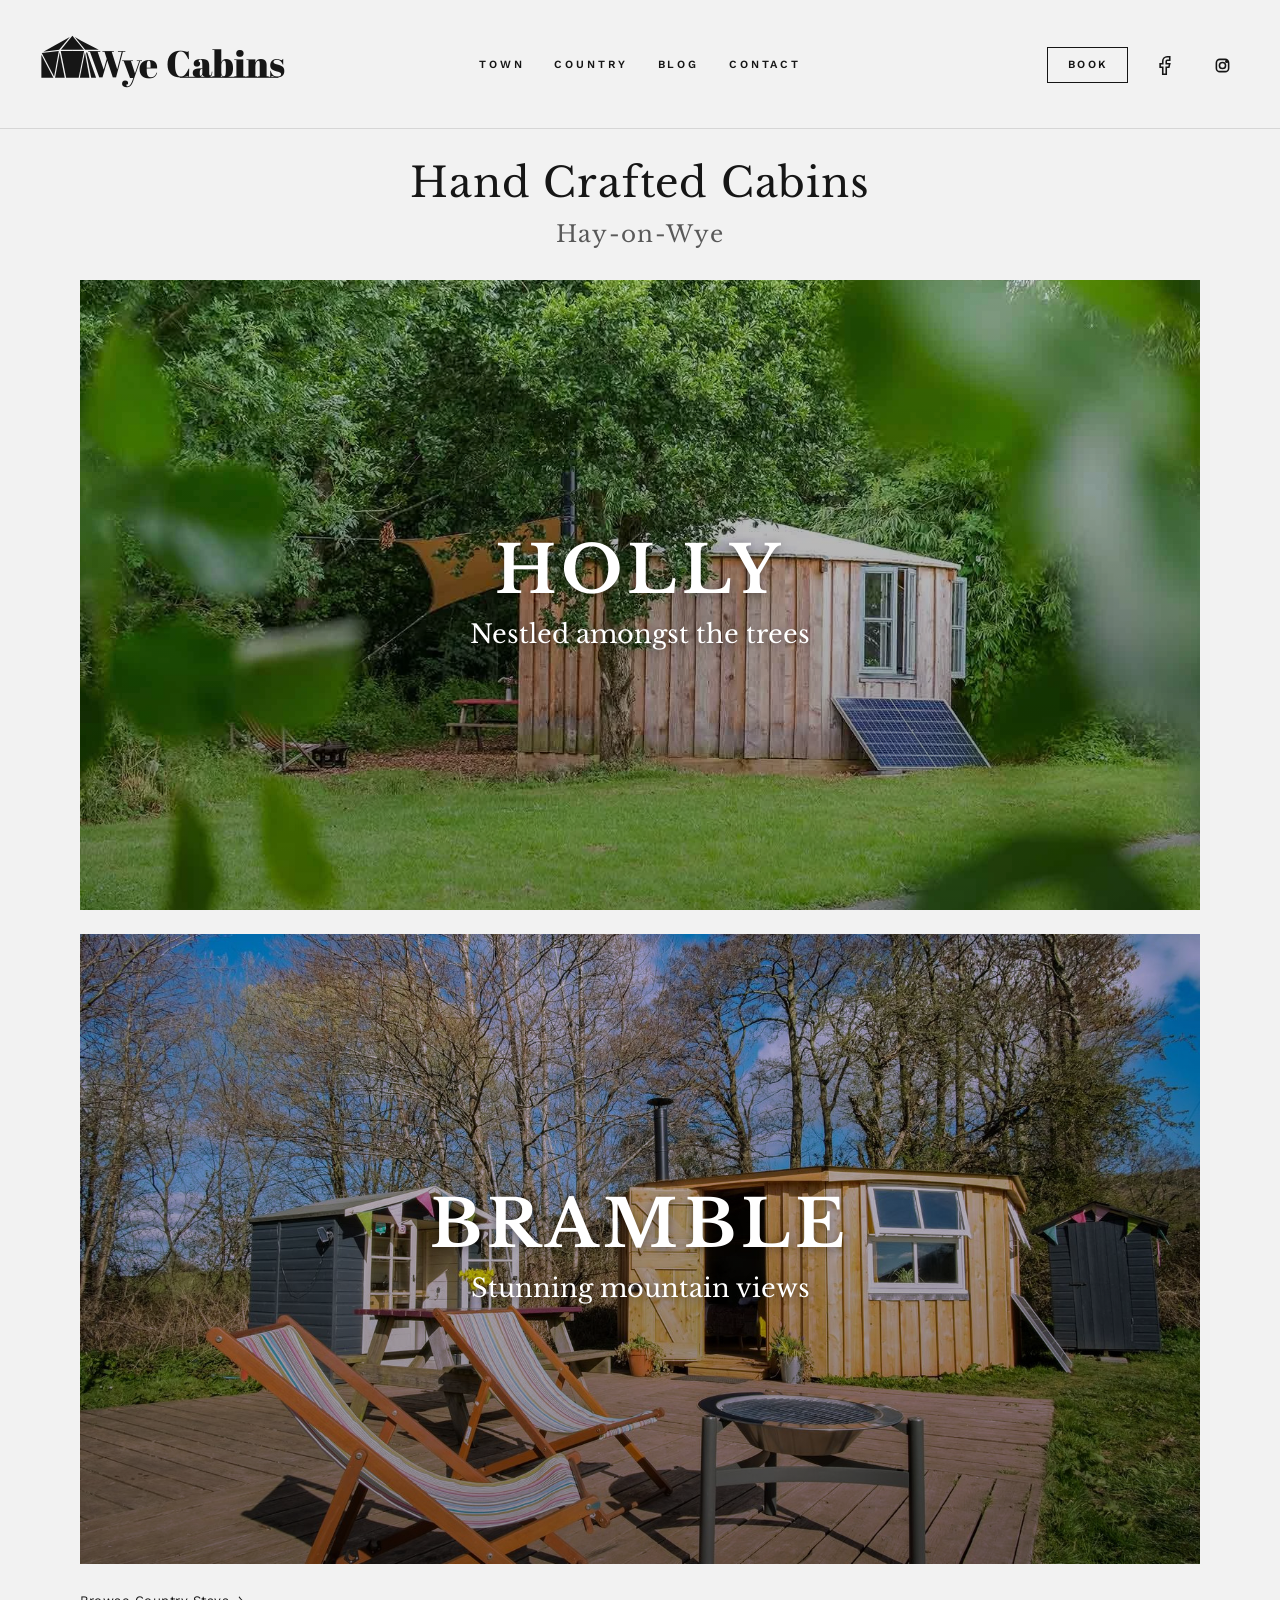
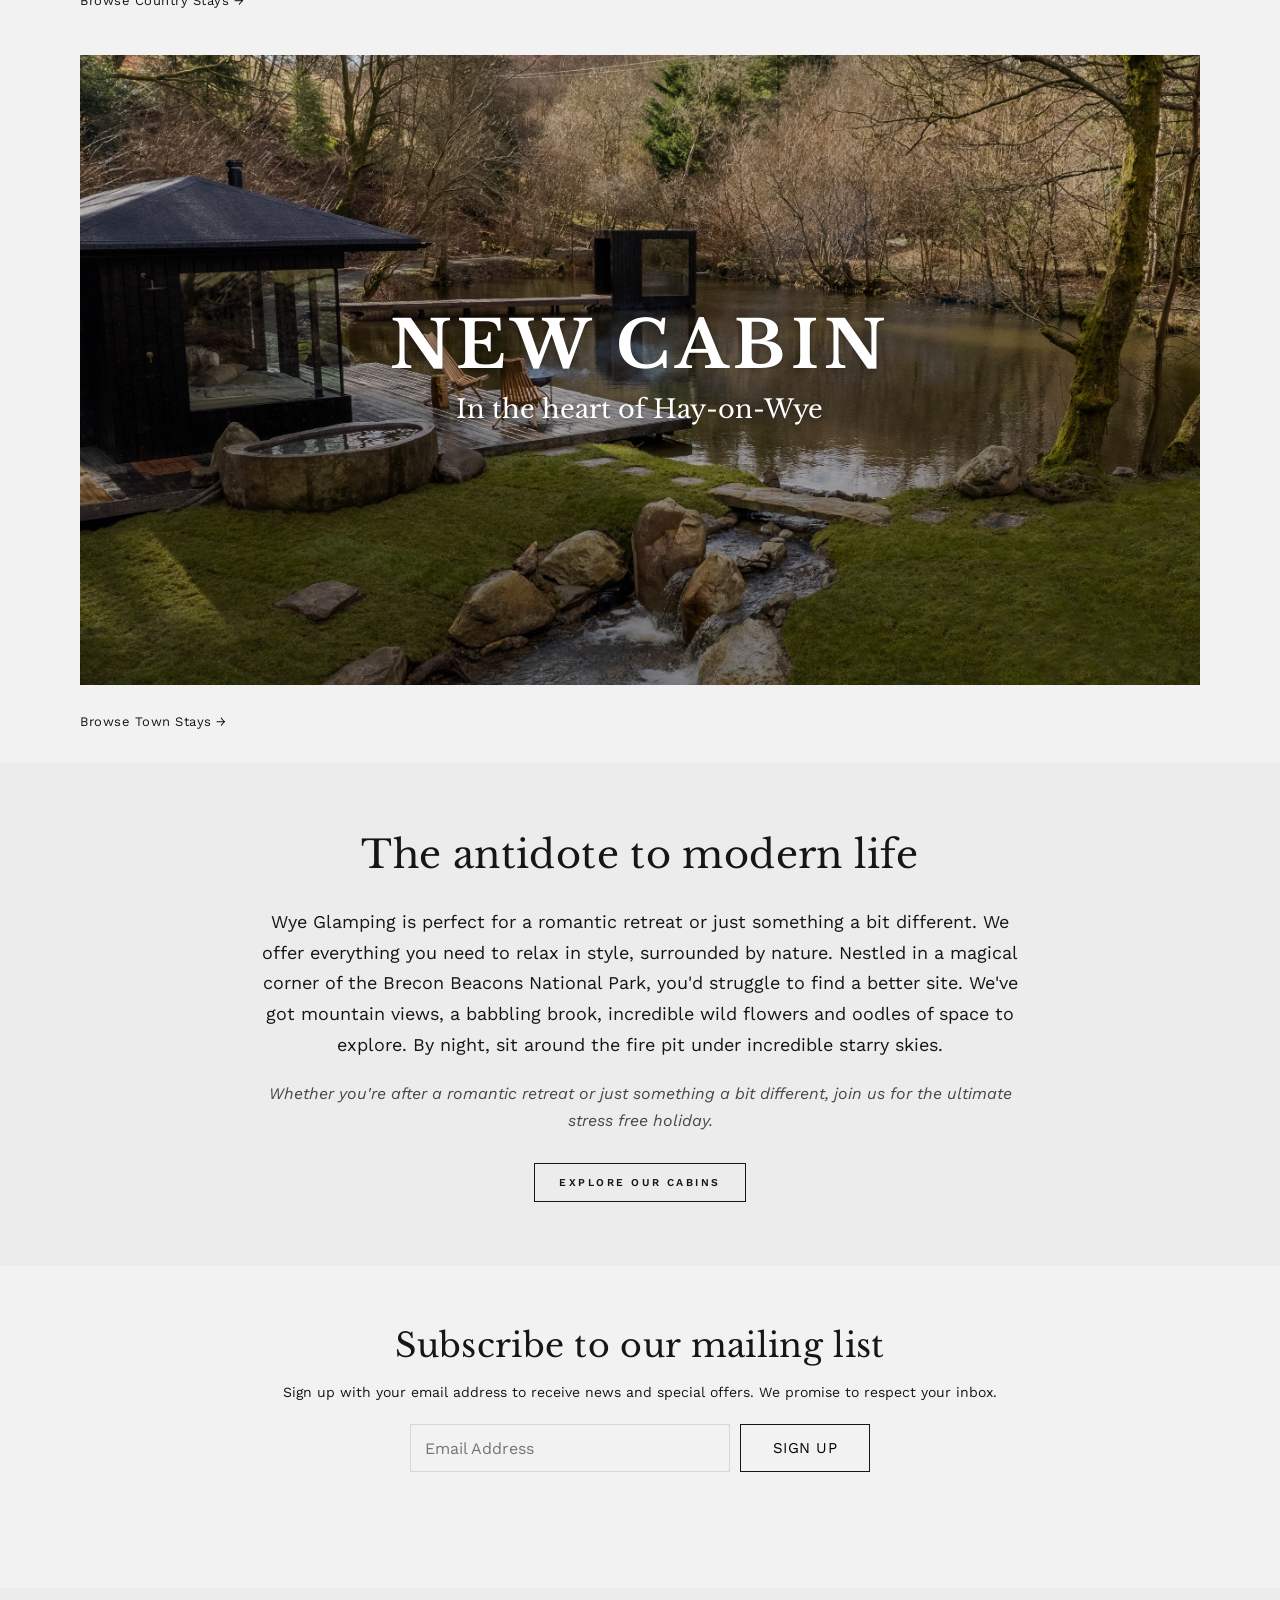
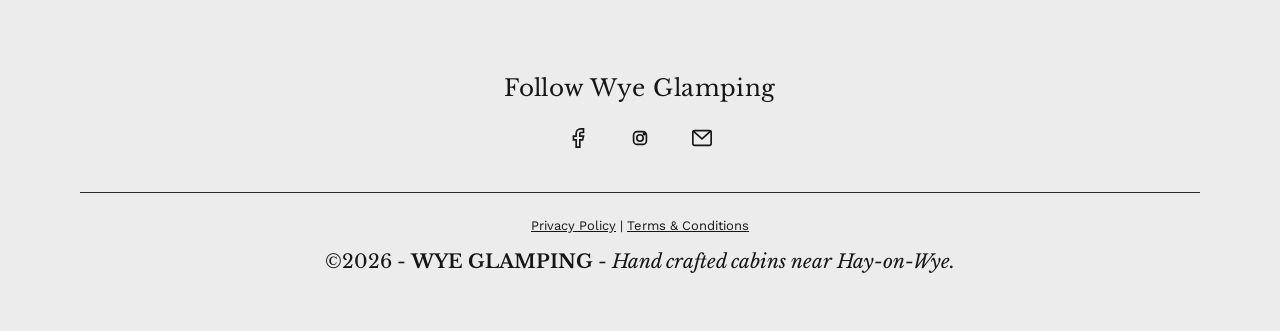
==== index.html @ 5a3ac9ff "Wye Cabins" ====
<!doctype html>
<html lang="en">
  <head>
    <meta charset="UTF-8">
    <meta name="viewport" content="width=device-width, initial-scale=1.0">
    <title>Hand Crafted Glamping Cabins in Hay-on-Wye | Wye Glamping</title>
    <meta name="description" content="Book hand crafted glamping cabins in the Brecon Beacons near Hay-on-Wye. Romantic retreats with mountain views, fire pits and starry skies.">
    <meta property="og:title" content="Hand Crafted Glamping Cabins in Hay-on-Wye | Wye Glamping">
    <meta property="og:description" content="Book hand crafted glamping cabins in the Brecon Beacons near Hay-on-Wye. Romantic retreats with mountain views, fire pits and starry skies.">
    <meta property="og:image" content="assets/images/Holly/Holly%20Cover.webp">
    <meta property="og:type" content="website">
    <meta name="twitter:card" content="summary_large_image">
    <link rel="preconnect" href="https://fonts.googleapis.com">
    <link rel="preconnect" href="https://fonts.gstatic.com" crossorigin>
    <link rel="stylesheet" href="https://fonts.googleapis.com/css2?family=Abril+Fatface&family=Libre+Baskerville:wght@400;700&family=Work+Sans:wght@400;500;600;700&display=swap">
    <link rel="stylesheet" href="styles.css">
    <script type="application/ld+json">
    {
      "@context": "https://schema.org",
      "@type": "LodgingBusiness",
      "name": "Wye Glamping",
      "description": "Hand crafted glamping cabins in the Brecon Beacons near Hay-on-Wye.",
      "address": {
        "@type": "PostalAddress",
        "addressLocality": "Hay-on-Wye",
        "addressRegion": "Powys",
        "addressCountry": "GB"
      },
      "email": "info@wyeglamping.co.uk",
      "sameAs": [
        "https://www.facebook.com/pages/Wye%20Glamping/625040167843407/",
        "https://www.instagram.com/wye_glamping/"
      ]
    }
    </script>
  </head>
  <body>
    <a class="skip-link" href="#main-content">Skip to content</a>

    <header class="topbar" id="site-header"></header>

    <main id="main-content">
      <section class="home-section">
        <div class="container home-headline">
          <h1>Hand Crafted Cabins<br><span class="headline-sub">Hay-on-Wye</span></h1>
        </div>

        <div class="container stay-stack">
          <a class="stay-card" href="stay.html?unit=holly">
            <img src="assets/images/Holly/Holly%20Cover.webp" alt="Holly cabin nestled amongst the trees" width="1500" height="1000">
            <div class="stay-overlay">
              <h2>HOLLY</h2>
              <p>Nestled amongst the trees</p>
            </div>
          </a>

          <a class="stay-card" href="stay.html?unit=bramble">
            <img src="assets/images/Bramble/Bramble%20Cover.jpeg" alt="Bramble cabin with mountain views" width="1600" height="1067" loading="lazy">
            <div class="stay-overlay">
              <h2>BRAMBLE</h2>
              <p>Stunning mountain views</p>
            </div>
          </a>
        </div>

        <div class="container split-links">
          <a href="country.html">Browse Country Stays <span aria-hidden="true">&#8594;</span></a>
        </div>

        <div class="container stay-stack stay-stack--spaced">
          <a class="stay-card" href="stay.html?unit=newcabin">
            <img src="assets/images/hero-cabin.jpg" alt="New cabin in the heart of Hay-on-Wye" width="2500" height="1665" loading="lazy">
            <div class="stay-overlay">
              <h2>NEW CABIN</h2>
              <p>In the heart of Hay-on-Wye</p>
            </div>
          </a>
        </div>

        <div class="container split-links">
          <a href="town.html">Browse Town Stays <span aria-hidden="true">&#8594;</span></a>
        </div>
      </section>

      <section class="antidote-section">
        <div class="container antidote-inner">
          <h2>The antidote to modern life</h2>
          <p>Wye Glamping is perfect for a romantic retreat or just something a bit different. We offer everything you need to relax in style, surrounded by nature. Nestled in a magical corner of the Brecon Beacons National Park, you'd struggle to find a better site. We've got mountain views, a babbling brook, incredible wild flowers and oodles of space to explore. By night, sit around the fire pit under incredible starry skies.</p>
          <p class="antidote-tagline">Whether you're after a romantic retreat or just something a bit different, join us for the ultimate stress free holiday.</p>
          <a class="outline-btn" href="country.html">EXPLORE OUR CABINS</a>
        </div>
      </section>

      <section class="mailing-section">
        <div class="container mailing-inner">
          <h2>Subscribe to our mailing list</h2>
          <p>Sign up with your email address to receive news and special offers. We promise to respect your inbox.</p>
          <form class="subscribe-form" action="#" method="post">
            <label for="email-input" class="sr-only">Email address</label>
            <input id="email-input" type="email" name="email" placeholder="Email Address" required>
            <button type="submit">SIGN UP</button>
          </form>
          <div aria-live="polite" id="subscribe-feedback"></div>
        </div>
      </section>
    </main>

    <footer class="site-footer" id="site-footer"></footer>

    <script src="script.js" defer></script>
  </body>
</html>
---- styles.css ----
:root {
  --bg: #f2f2f2;
  --footer-bg: #ececec;
  --ink: #161616;
  --line: #d6d6d6;
  --max: 1340px;
  --content: 1120px;
  --header-height: 122px;
  --heading-font: "Libre Baskerville", Georgia, "Times New Roman", serif;
  --body-font: "Work Sans", "Avenir Next", "Helvetica Neue", Helvetica, Arial, sans-serif;
}

* {
  box-sizing: border-box;
}

html,
body {
  margin: 0;
  padding: 0;
}

body {
  font-family: var(--body-font);
  background: var(--bg);
  color: var(--ink);
  line-height: 1.45;
}

a {
  color: inherit;
}

/* ── Skip Link ── */

.skip-link {
  position: absolute;
  left: -9999px;
  top: auto;
  z-index: 999;
  padding: 10px 18px;
  background: var(--ink);
  color: #fff;
  font-size: 14px;
  font-weight: 600;
  text-decoration: none;
}

.skip-link:focus {
  left: 12px;
  top: 12px;
}

/* ── Focus Styles ── */

*:focus-visible {
  outline: 2px solid var(--ink);
  outline-offset: 3px;
}

[data-page="stay"] .logo:focus-visible,
[data-page="stay"] .main-nav a:focus-visible,
[data-page="stay"] .contact-btn:focus-visible,
[data-page="stay"] .icon-link:focus-visible,
.ghost-btn:focus-visible,
.lightbox-close:focus-visible {
  outline-color: #fff;
}

/* ── Screen Reader Only ── */

.sr-only {
  position: absolute;
  width: 1px;
  height: 1px;
  padding: 0;
  margin: -1px;
  overflow: hidden;
  clip: rect(0, 0, 0, 0);
  border: 0;
}

.container {
  width: min(var(--max), calc(100% - 72px));
  margin-inline: auto;
}

/* ── Header ── */

.topbar {
  position: relative;
  z-index: 90;
  background: var(--bg);
  border-bottom: 1px solid var(--line);
}

[data-page="stay"] .topbar {
  position: absolute;
  top: 0;
  left: 0;
  right: 0;
  background: linear-gradient(to bottom, rgba(0, 0, 0, 0.35), transparent);
  border-bottom: 0;
}

.topbar-inner {
  display: grid;
  grid-template-columns: 1fr auto 1fr;
  align-items: center;
  padding: 24px 0 22px;
  min-height: var(--header-height);
}

.logo {
  justify-self: start;
  text-decoration: none;
  color: var(--ink);
  line-height: 0;
}

.logo svg {
  height: clamp(44px, 6.5vw, 82px);
  width: auto;
  display: block;
}

.main-nav {
  display: flex;
  justify-content: center;
  gap: 30px;
}

.main-nav a {
  text-decoration: none;
  text-transform: uppercase;
  font-size: 11px;
  letter-spacing: 0.26em;
  font-weight: 600;
}

.main-nav a.is-active {
  text-decoration: underline;
  text-underline-offset: 4px;
}

.header-actions {
  justify-self: end;
  display: flex;
  align-items: center;
  gap: 14px;
}

.contact-btn {
  text-decoration: none;
  border: 1.5px solid var(--ink);
  padding: 9px 20px;
  font-size: 11px;
  font-weight: 600;
  letter-spacing: 0.2em;
}

.icon-link {
  width: 44px;
  height: 44px;
  display: inline-flex;
  align-items: center;
  justify-content: center;
  text-decoration: none;
}

.icon-link svg {
  width: 21px;
  height: 21px;
  fill: none;
  stroke: var(--ink);
  stroke-width: 1.8;
}

[data-page="stay"] .logo,
[data-page="stay"] .main-nav a,
[data-page="stay"] .contact-btn,
[data-page="stay"] .icon-link svg {
  color: #fff;
  stroke: #fff;
  border-color: #fff;
}

/* ── Hamburger Toggle ── */

.nav-toggle {
  display: none;
  flex-direction: column;
  justify-content: center;
  gap: 5px;
  background: none;
  border: none;
  padding: 10px;
  cursor: pointer;
  z-index: 2;
}

.nav-toggle span {
  display: block;
  width: 22px;
  height: 2px;
  background: var(--ink);
  transition: transform 0.25s, opacity 0.25s;
}

[data-page="stay"] .nav-toggle span {
  background: #fff;
}

.nav-toggle--open span:nth-child(1) {
  transform: translateY(7px) rotate(45deg);
}

.nav-toggle--open span:nth-child(2) {
  opacity: 0;
}

.nav-toggle--open span:nth-child(3) {
  transform: translateY(-7px) rotate(-45deg);
}

.nav-book-link {
  display: none;
}

/* ── Homepage ── */

.home-section {
  padding: 24px 0 20px;
}

.home-headline h1 {
  margin: 0 0 28px;
  text-align: center;
  font-family: var(--heading-font);
  font-size: clamp(34px, 3.2vw, 56px);
  font-weight: 400;
  letter-spacing: 0.02em;
}

.headline-sub {
  display: block;
  font-size: clamp(18px, 1.8vw, 30px);
  font-weight: 400;
  letter-spacing: 0.06em;
  margin-top: 6px;
  color: #595959;
}

.stay-stack {
  width: min(var(--content), calc(100% - 10px));
  display: grid;
  gap: 24px;
}

.stay-card {
  position: relative;
  display: block;
  text-decoration: none;
  overflow: hidden;
  background: #d8d8d8;
}

.stay-card img {
  width: 100%;
  height: auto;
  display: block;
  aspect-ratio: 16 / 9;
  object-fit: cover;
}

.stay-card::after {
  content: "";
  position: absolute;
  inset: 0;
  background: linear-gradient(rgba(0, 0, 0, 0.15), rgba(0, 0, 0, 0.45));
  pointer-events: none;
}

.stay-overlay {
  position: absolute;
  inset: 0;
  z-index: 1;
  display: grid;
  place-content: center;
  text-align: center;
  color: #fff;
  text-shadow: 0 2px 10px rgba(0, 0, 0, 0.4);
}

.stay-overlay h2 {
  margin: 0;
  font-family: var(--heading-font);
  font-weight: 700;
  font-size: clamp(42px, 5.1vw, 86px);
  letter-spacing: 0.08em;
  line-height: 1.08;
}

.stay-overlay p {
  margin: 10px 0 0;
  font-family: var(--heading-font);
  font-size: clamp(20px, 2vw, 34px);
}

.split-links {
  width: min(var(--content), calc(100% - 10px));
  display: flex;
  justify-content: space-between;
  gap: 20px;
  margin-top: 16px;
}

.split-links a {
  text-decoration: none;
  font-size: 13px;
  letter-spacing: 0.04em;
  padding: 12px 0;
  display: inline-block;
}

.stay-stack--spaced {
  margin-top: 32px;
}

/* ── Coming Soon (Town page) ── */

.stay-card--coming-soon {
  cursor: default;
}

.stay-card--coming-soon img {
  filter: grayscale(0.4) brightness(0.85);
}

.coming-soon-badge {
  display: inline-block;
  margin-top: 14px;
  padding: 8px 22px;
  border: 1.5px solid #fff;
  font-family: var(--body-font);
  font-size: 11px;
  font-weight: 600;
  letter-spacing: 0.22em;
  text-transform: uppercase;
  text-shadow: none;
}

.coming-soon-info {
  text-align: center;
  padding: 48px 0 20px;
}

.coming-soon-info h2 {
  margin: 0 0 18px;
  font-family: var(--heading-font);
  font-size: clamp(32px, 3vw, 48px);
  font-weight: 400;
  letter-spacing: 0.01em;
}

.coming-soon-info p {
  margin: 0 auto 14px;
  max-width: 680px;
  font-size: 18px;
  line-height: 1.6;
}

.coming-soon-info p.coming-soon-note {
  font-style: italic;
  color: #595959;
  font-size: 15px;
}

/* ── Antidote Section (Homepage) ── */

.antidote-section {
  padding: 64px 0;
  background: var(--footer-bg);
}

.antidote-inner {
  max-width: var(--content);
  text-align: center;
}

.antidote-inner h2 {
  margin: 0 0 24px;
  font-family: var(--heading-font);
  font-size: clamp(32px, 3vw, 52px);
  font-weight: 400;
  letter-spacing: 0.01em;
}

.antidote-inner p {
  margin: 0 auto 20px;
  max-width: 780px;
  font-size: 18px;
  line-height: 1.7;
}

.antidote-inner p.antidote-tagline {
  font-style: italic;
  font-size: 16px;
  color: #474747;
  margin-bottom: 28px;
}

.antidote-inner .outline-btn {
  display: inline-block;
  text-decoration: none;
}

/* ── Mailing Section (Homepage) ── */

.mailing-section {
  padding: 56px 0;
}

.mailing-inner {
  max-width: var(--content);
  text-align: center;
}

.mailing-inner h2 {
  margin: 0 0 12px;
  font-family: var(--heading-font);
  font-size: clamp(28px, 2.6vw, 44px);
  font-weight: 400;
  letter-spacing: 0.01em;
}

.mailing-inner p {
  margin: 0 0 0;
  font-size: 14px;
}

.mailing-inner .subscribe-form {
  margin-top: 22px;
}

/* ── Blog ── */

.blog-section {
  padding: 42px 0 20px;
}

.blog-title {
  margin: 0 0 38px;
  text-align: center;
  font-family: var(--heading-font);
  font-size: clamp(38px, 4.4vw, 74px);
  letter-spacing: 0.13em;
  font-weight: 700;
}

.posts-grid {
  display: grid;
  grid-template-columns: repeat(2, minmax(0, 1fr));
  gap: 28px;
}

.post-card {
  display: grid;
  grid-template-columns: 1fr 1fr;
  background: #fff;
  overflow: hidden;
}

.post-card-thumb {
  display: block;
  overflow: hidden;
}

.post-card-thumb img {
  width: 100%;
  height: 100%;
  aspect-ratio: 16 / 9;
  object-fit: cover;
  display: block;
  transition: transform 0.3s ease;
}

.post-card-thumb:hover img {
  transform: scale(1.03);
}

.post-card-body {
  padding: 24px 28px;
  display: flex;
  flex-direction: column;
}

.post-card h2 {
  margin: 0 0 12px;
  text-align: left;
  font-size: clamp(18px, 1.6vw, 28px);
  font-weight: 500;
  line-height: 1.22;
}

.post-card p {
  margin: 0;
  font-size: 14px;
  line-height: 1.55;
  flex: 1;
}

.post-card-body > a:last-child {
  display: inline-block;
  margin-top: 14px;
  text-decoration: none;
  font-size: 13px;
  font-weight: 600;
  letter-spacing: 0.04em;
}

/* ── Stay Detail Pages ── */

.unit-page {
  padding-bottom: 12px;
}

.unit-hero {
  position: relative;
  min-height: 76vh;
}

.unit-hero > img {
  width: 100%;
  height: min(76vh, 860px);
  object-fit: cover;
  display: block;
}

.unit-hero::after {
  content: "";
  position: absolute;
  inset: 0;
  background: rgba(0, 0, 0, 0.35);
}

.unit-hero-overlay {
  position: absolute;
  inset: 0;
  z-index: 2;
  display: grid;
  place-content: center;
  text-align: center;
  color: #fff;
  padding-top: 58px;
}

.unit-hero-overlay h1 {
  margin: 0;
  font-family: var(--heading-font);
  font-size: clamp(42px, 5.6vw, 94px);
  letter-spacing: 0.1em;
  line-height: 1.08;
  font-weight: 700;
}

.unit-hero-overlay p {
  margin: 8px 0 18px;
  font-family: var(--body-font);
  font-size: clamp(22px, 2.1vw, 34px);
  font-weight: 600;
}

.ghost-btn,
.outline-btn {
  background: transparent;
  color: inherit;
  border: 1.5px solid currentColor;
  padding: 11px 24px;
  font-size: 10.5px;
  letter-spacing: 0.24em;
  font-weight: 600;
  text-transform: uppercase;
  text-decoration: none;
  display: inline-block;
  cursor: pointer;
  font-family: var(--body-font);
}

.section-narrow {
  width: min(var(--content), calc(100% - 72px));
  margin: 56px auto 0;
}

.unit-intro {
  text-align: center;
}

.unit-intro h2 {
  margin: 0;
  font-family: var(--heading-font);
  font-size: clamp(34px, 3.2vw, 52px);
  letter-spacing: 0.01em;
  font-weight: 400;
}

.unit-intro p {
  margin: 18px auto 24px;
  max-width: 860px;
  font-size: 20px;
  line-height: 1.6;
}

/* ── Story Section (stay pages) ── */

.unit-story {
  text-align: center;
}

.unit-story h2 {
  margin: 0 0 18px;
  font-family: var(--heading-font);
  font-size: clamp(30px, 2.8vw, 46px);
  font-weight: 400;
  letter-spacing: 0.01em;
}

.unit-story p {
  margin: 0 auto;
  max-width: 820px;
  font-size: 18px;
  line-height: 1.65;
}

/* ── Gallery ── */

.unit-gallery {
  display: grid;
  grid-template-columns: repeat(3, minmax(0, 1fr));
  gap: 9px;
}

.gallery-tile {
  border: 0;
  padding: 0;
  margin: 0;
  background: #ddd;
  cursor: zoom-in;
  aspect-ratio: 1 / 1;
  overflow: hidden;
}

.gallery-tile img {
  width: 100%;
  height: 100%;
  display: block;
  object-fit: cover;
}

/* ── Specs Grid (stay pages) ── */

.unit-details {
  text-align: center;
}

.unit-details h2,
.unit-map h2,
.unit-book h2 {
  margin: 0 0 20px;
  text-align: center;
  font-family: var(--heading-font);
  font-size: clamp(32px, 3vw, 48px);
  font-weight: 400;
  letter-spacing: 0.01em;
}

.specs-grid {
  display: grid;
  grid-template-columns: repeat(4, 1fr);
  gap: 36px 24px;
  max-width: 800px;
  margin: 0 auto;
}

.spec-item {
  display: flex;
  flex-direction: column;
  align-items: center;
  text-align: center;
  gap: 10px;
}

.spec-icon {
  width: 30px;
  height: 30px;
  fill: none;
  stroke: var(--ink);
  stroke-width: 1.5;
  stroke-linecap: round;
  stroke-linejoin: round;
}

.spec-label {
  font-size: 13px;
  font-weight: 500;
  letter-spacing: 0.03em;
  line-height: 1.3;
}

/* ── Map ── */

.unit-map iframe {
  width: 100%;
  border: 0;
  height: 380px;
  filter: grayscale(1) contrast(1.05);
}

.map-link {
  text-align: center;
  margin: 10px 0 0;
  font-size: 13px;
}

.map-link a {
  text-decoration: none;
  border-bottom: 1px solid currentColor;
}

/* ── Book Section ── */

.unit-book {
  text-align: center;
}

.unit-book p {
  margin: 0 auto 20px;
  max-width: 780px;
  font-size: 19px;
}

/* ── Gift Voucher Section ── */

.unit-gift {
  text-align: center;
}

.unit-gift h2 {
  margin: 0 0 14px;
  font-family: var(--heading-font);
  font-size: clamp(28px, 2.6vw, 42px);
  font-weight: 400;
  letter-spacing: 0.01em;
}

.unit-gift p {
  margin: 0 auto 20px;
  max-width: 680px;
  font-size: 17px;
  line-height: 1.6;
}

/* ── Instagram Feed Section ── */

.unit-instagram {
  text-align: center;
}

.unit-instagram h2 {
  margin: 0 0 20px;
  font-family: var(--heading-font);
  font-size: clamp(28px, 2.6vw, 42px);
  font-weight: 400;
  letter-spacing: 0.01em;
}

.instagram-grid {
  display: grid;
  grid-template-columns: repeat(3, minmax(0, 1fr));
  gap: 9px;
}

.instagram-grid a {
  display: block;
  overflow: hidden;
  aspect-ratio: 1 / 1;
  background: #ddd;
}

.instagram-grid img {
  width: 100%;
  height: 100%;
  object-fit: cover;
  display: block;
  transition: opacity 0.2s;
}

.instagram-grid a:hover img {
  opacity: 0.85;
}

.instagram-follow {
  margin-top: 18px;
  font-size: 14px;
}

.instagram-follow a {
  text-decoration: none;
  border-bottom: 1px solid currentColor;
}

/* ── Footer ── */

.site-footer {
  margin-top: 60px;
  background: var(--footer-bg);
}

.footer-inner {
  max-width: var(--content);
  text-align: center;
  padding: 56px 0;
}

.footer-contact h3,
.footer-social h3 {
  margin: 0 0 10px;
  font-family: var(--heading-font);
  font-size: clamp(20px, 1.8vw, 28px);
  font-weight: 400;
  letter-spacing: 0.02em;
}

.footer-contact p {
  margin: 0 0 8px;
  font-size: 14px;
  line-height: 1.6;
}

.footer-contact a {
  text-decoration: none;
  border-bottom: 1px solid transparent;
}

.footer-contact a:hover {
  border-bottom-color: var(--ink);
}

.footer-social {
  margin-top: 28px;
}

.social-links {
  display: flex;
  justify-content: center;
  gap: 18px;
  margin-top: 10px;
}

.social-links a {
  width: 44px;
  height: 44px;
  display: inline-flex;
  align-items: center;
  justify-content: center;
  text-decoration: none;
}

.social-links svg {
  width: 22px;
  height: 22px;
  fill: none;
  stroke: var(--ink);
  stroke-width: 1.8;
}

/* ── Subscribe Form ── */

.subscribe-form {
  margin: 26px auto 0;
  display: grid;
  grid-template-columns: 1fr auto;
  max-width: 460px;
  gap: 10px;
}

.subscribe-form input {
  height: 48px;
  border: 1px solid var(--line);
  background: transparent;
  font-size: 16px;
  padding: 0 14px;
  font-family: var(--body-font);
}

.subscribe-form button {
  height: 48px;
  min-width: 130px;
  border: 1.5px solid var(--ink);
  background: transparent;
  font-size: 15px;
  letter-spacing: 0.03em;
  font-family: var(--body-font);
  cursor: pointer;
}

.policy-links {
  margin-top: 20px;
  font-size: 13px;
}

.footer-line {
  margin: 32px auto 24px;
  border-top: 1px solid #2a2a2a;
}

.copyright {
  margin: 0;
  font-family: var(--heading-font);
  font-size: 19px;
  line-height: 1.4;
}

/* ── Lightbox ── */

.lightbox {
  position: fixed;
  inset: 0;
  background: rgba(0, 0, 0, 0.9);
  z-index: 300;
  display: grid;
  place-items: center;
  padding: 22px;
}

.lightbox[hidden] {
  display: none !important;
}

.lightbox img {
  max-width: min(1280px, 95vw);
  max-height: 90vh;
  object-fit: contain;
}

.lightbox-close {
  position: absolute;
  top: 20px;
  right: 20px;
  border: 1px solid #fff;
  background: transparent;
  color: #fff;
  font-size: 24px;
  width: 44px;
  height: 44px;
  cursor: pointer;
}

body.lightbox-open {
  overflow: hidden;
}

/* ── Responsive ── */

@media (max-width: 980px) {
  .container,
  .section-narrow {
    width: min(var(--max), calc(100% - 28px));
  }

  .topbar-inner {
    grid-template-columns: 1fr auto 1fr;
    gap: 8px;
    padding: 14px 0;
  }

  .logo svg {
    height: 44px;
  }

  .main-nav {
    gap: 16px;
  }

  .main-nav a {
    font-size: 9px;
    letter-spacing: 0.18em;
  }

  .contact-btn {
    padding: 6px 10px;
    font-size: 9px;
    letter-spacing: 0.14em;
  }

  .icon-link {
    width: 44px;
    height: 44px;
  }

  .icon-link svg {
    width: 18px;
    height: 18px;
  }

  .home-headline h1 {
    font-size: 34px;
    margin-bottom: 20px;
  }

  .headline-sub {
    font-size: 16px;
  }

  .stay-stack {
    gap: 16px;
  }

  .stay-overlay h2 {
    font-size: clamp(30px, 8vw, 48px);
  }

  .stay-overlay p {
    font-size: clamp(15px, 4vw, 24px);
  }

  .split-links {
    flex-direction: column;
    gap: 8px;
  }

  .antidote-section {
    padding: 40px 0;
  }

  .antidote-inner h2 {
    font-size: 28px;
  }

  .antidote-inner p {
    font-size: 16px;
  }

  .mailing-section {
    padding: 36px 0;
  }

  .mailing-inner h2 {
    font-size: 24px;
  }

  .coming-soon-info h2 {
    font-size: 28px;
  }

  .coming-soon-info p {
    font-size: 16px;
  }

  .blog-section {
    padding-top: 24px;
  }

  .blog-title {
    font-size: 36px;
    margin-bottom: 20px;
  }

  .posts-grid {
    grid-template-columns: 1fr;
    gap: 22px;
  }

  .post-card h2 {
    font-size: 20px;
  }

  .post-card-body {
    padding: 18px 20px;
  }

  .blog-photo-wide {
    width: 100%;
    margin-left: 0;
  }

  .blog-photo-right,
  .blog-photo-left {
    float: none;
    width: 100%;
    margin: 20px 0;
    aspect-ratio: 16 / 9;
  }

  .blog-photo-pair {
    grid-template-columns: 1fr;
    gap: 8px;
  }

  .unit-hero > img {
    height: 66vh;
  }

  .unit-hero-overlay {
    padding-top: 40px;
  }

  .unit-hero-overlay h1 {
    font-size: clamp(34px, 10vw, 60px);
  }

  .unit-hero-overlay p {
    font-size: clamp(18px, 4.4vw, 26px);
  }

  .unit-intro h2,
  .unit-details h2,
  .unit-map h2,
  .unit-book h2,
  .unit-story h2 {
    font-size: 28px;
  }

  .unit-intro p,
  .unit-book p,
  .unit-story p {
    font-size: 16px;
  }

  .specs-grid {
    grid-template-columns: repeat(3, 1fr);
    gap: 28px 20px;
  }

  .unit-gallery {
    grid-template-columns: repeat(2, minmax(0, 1fr));
    gap: 8px;
  }

  .unit-map iframe {
    height: 280px;
  }

  .instagram-grid {
    grid-template-columns: repeat(3, minmax(0, 1fr));
    gap: 6px;
  }

  .footer-inner {
    padding: 38px 0;
  }

  .footer-contact h3,
  .footer-social h3 {
    font-size: 20px;
  }

  .subscribe-form {
    grid-template-columns: 1fr;
    margin-top: 18px;
  }

  .subscribe-form input,
  .subscribe-form button {
    font-size: 15px;
    height: 44px;
  }

  .copyright {
    font-size: 16px;
  }
}

@media (max-width: 580px) {
  .post-card {
    grid-template-columns: 1fr;
  }

  .post-card-thumb img {
    aspect-ratio: 16 / 9;
    height: auto;
  }

  /* ── Mobile Header ── */
  .topbar-inner {
    grid-template-columns: 1fr auto;
    align-items: center;
    gap: 0;
    padding: 12px 0;
  }

  .nav-toggle {
    display: flex;
  }

  .main-nav {
    display: none;
    position: absolute;
    top: 100%;
    left: 0;
    right: 0;
    flex-direction: column;
    align-items: center;
    gap: 0;
    padding: 18px 0 22px;
    background: var(--bg);
    border-bottom: 1px solid var(--line);
    box-shadow: 0 4px 12px rgba(0, 0, 0, 0.08);
  }

  [data-page="stay"] .main-nav {
    background: rgba(20, 20, 20, 0.95);
    border-bottom-color: rgba(255, 255, 255, 0.15);
  }

  .main-nav.nav-open {
    display: flex;
  }

  .main-nav a {
    font-size: 12px;
    letter-spacing: 0.18em;
    padding: 12px 20px;
    width: 100%;
    text-align: center;
  }

  .nav-book-link {
    display: block;
    margin-top: 8px;
    padding: 12px 28px;
    border: 1.5px solid var(--ink);
    font-weight: 600;
    width: auto;
  }

  [data-page="stay"] .nav-book-link {
    border-color: #fff;
  }

  .header-actions {
    display: none;
  }

  .logo svg {
    height: 36px;
  }
}

@media (max-width: 480px) {
  .unit-gallery {
    grid-template-columns: 1fr;
    gap: 6px;
  }

  .gallery-tile {
    aspect-ratio: 4 / 3;
  }

  .specs-grid {
    grid-template-columns: repeat(2, 1fr);
    gap: 24px 16px;
  }

  .coming-soon-badge {
    font-size: 9px;
    padding: 6px 16px;
  }

  .social-links {
    gap: 14px;
  }
}

/* ── Festival Badge (Town page – Hay Glamping) ── */

.stay-card--festival::after {
  background: linear-gradient(rgba(0, 0, 0, 0.10), rgba(0, 0, 0, 0.50));
}

.festival-badge {
  display: inline-block;
  margin-top: 14px;
  padding: 8px 22px;
  border: 1.5px solid #fff;
  background: rgba(0, 0, 0, 0.25);
  font-family: var(--body-font);
  font-size: 11px;
  font-weight: 600;
  letter-spacing: 0.22em;
  text-transform: uppercase;
  text-shadow: none;
}

/* ── Blog Post Detail ── */

.blog-post {
  max-width: var(--content);
  padding: 24px 0 40px;
}

.blog-back {
  display: inline-block;
  text-decoration: none;
  font-size: 13px;
  letter-spacing: 0.04em;
  padding: 12px 0;
  margin-bottom: 8px;
}

.blog-post-hero {
  width: 100%;
  aspect-ratio: 16 / 7;
  object-fit: cover;
  display: block;
}

.blog-post-title {
  margin: 32px 0 24px;
  font-family: var(--heading-font);
  font-size: clamp(32px, 3.6vw, 56px);
  font-weight: 400;
  letter-spacing: 0.01em;
  text-align: center;
}

.blog-post-body {
  max-width: 780px;
  margin: 0 auto;
}

.blog-post-body h2 {
  margin: 36px 0 14px;
  font-family: var(--heading-font);
  font-size: clamp(24px, 2.4vw, 36px);
  font-weight: 400;
  letter-spacing: 0.01em;
}

.blog-post-body h3 {
  margin: 28px 0 10px;
  font-family: var(--heading-font);
  font-size: clamp(20px, 2vw, 28px);
  font-weight: 400;
  letter-spacing: 0.01em;
}

.blog-post-body p {
  margin: 0 0 16px;
  font-size: 18px;
  line-height: 1.7;
}

.blog-post-body strong {
  font-weight: 600;
}

.blog-post-cta {
  display: inline-block;
  margin: 32px auto 0;
  text-align: center;
}

.blog-post-body + .blog-post-cta {
  display: block;
  width: fit-content;
  margin-inline: auto;
}

/* ── Blog Post Inline Photos ── */

.blog-photo {
  width: 100%;
  display: block;
  margin: 28px 0;
  aspect-ratio: 16 / 9;
  object-fit: cover;
}

.blog-photo-pair {
  display: grid;
  grid-template-columns: 1fr 1fr;
  gap: 12px;
  margin: 28px 0;
}

.blog-photo-pair img {
  width: 100%;
  aspect-ratio: 4 / 3;
  object-fit: cover;
  display: block;
}

.blog-photo-right {
  float: right;
  width: 44%;
  margin: 6px 0 18px 28px;
  aspect-ratio: 3 / 4;
  object-fit: cover;
}

.blog-photo-left {
  float: left;
  width: 44%;
  margin: 6px 28px 18px 0;
  aspect-ratio: 3 / 4;
  object-fit: cover;
}

.blog-photo-wide {
  width: calc(100% + 100px);
  margin-left: -50px;
  display: block;
  margin-top: 32px;
  margin-bottom: 32px;
  aspect-ratio: 21 / 9;
  object-fit: cover;
}

.blog-post-body::after {
  content: '';
  display: table;
  clear: both;
}

.blog-post-body h2 {
  clear: both;
}

@media (max-width: 980px) {
  .blog-post-title {
    font-size: 28px;
  }

  .blog-post-body p {
    font-size: 16px;
  }

  .blog-post-body h2 {
    font-size: 22px;
  }

  .festival-badge {
    font-size: 9px;
    padding: 6px 16px;
  }
}

@media (prefers-reduced-motion: reduce) {
  *,
  *::before,
  *::after {
    animation-duration: 0.01ms !important;
    transition-duration: 0.01ms !important;
  }
}
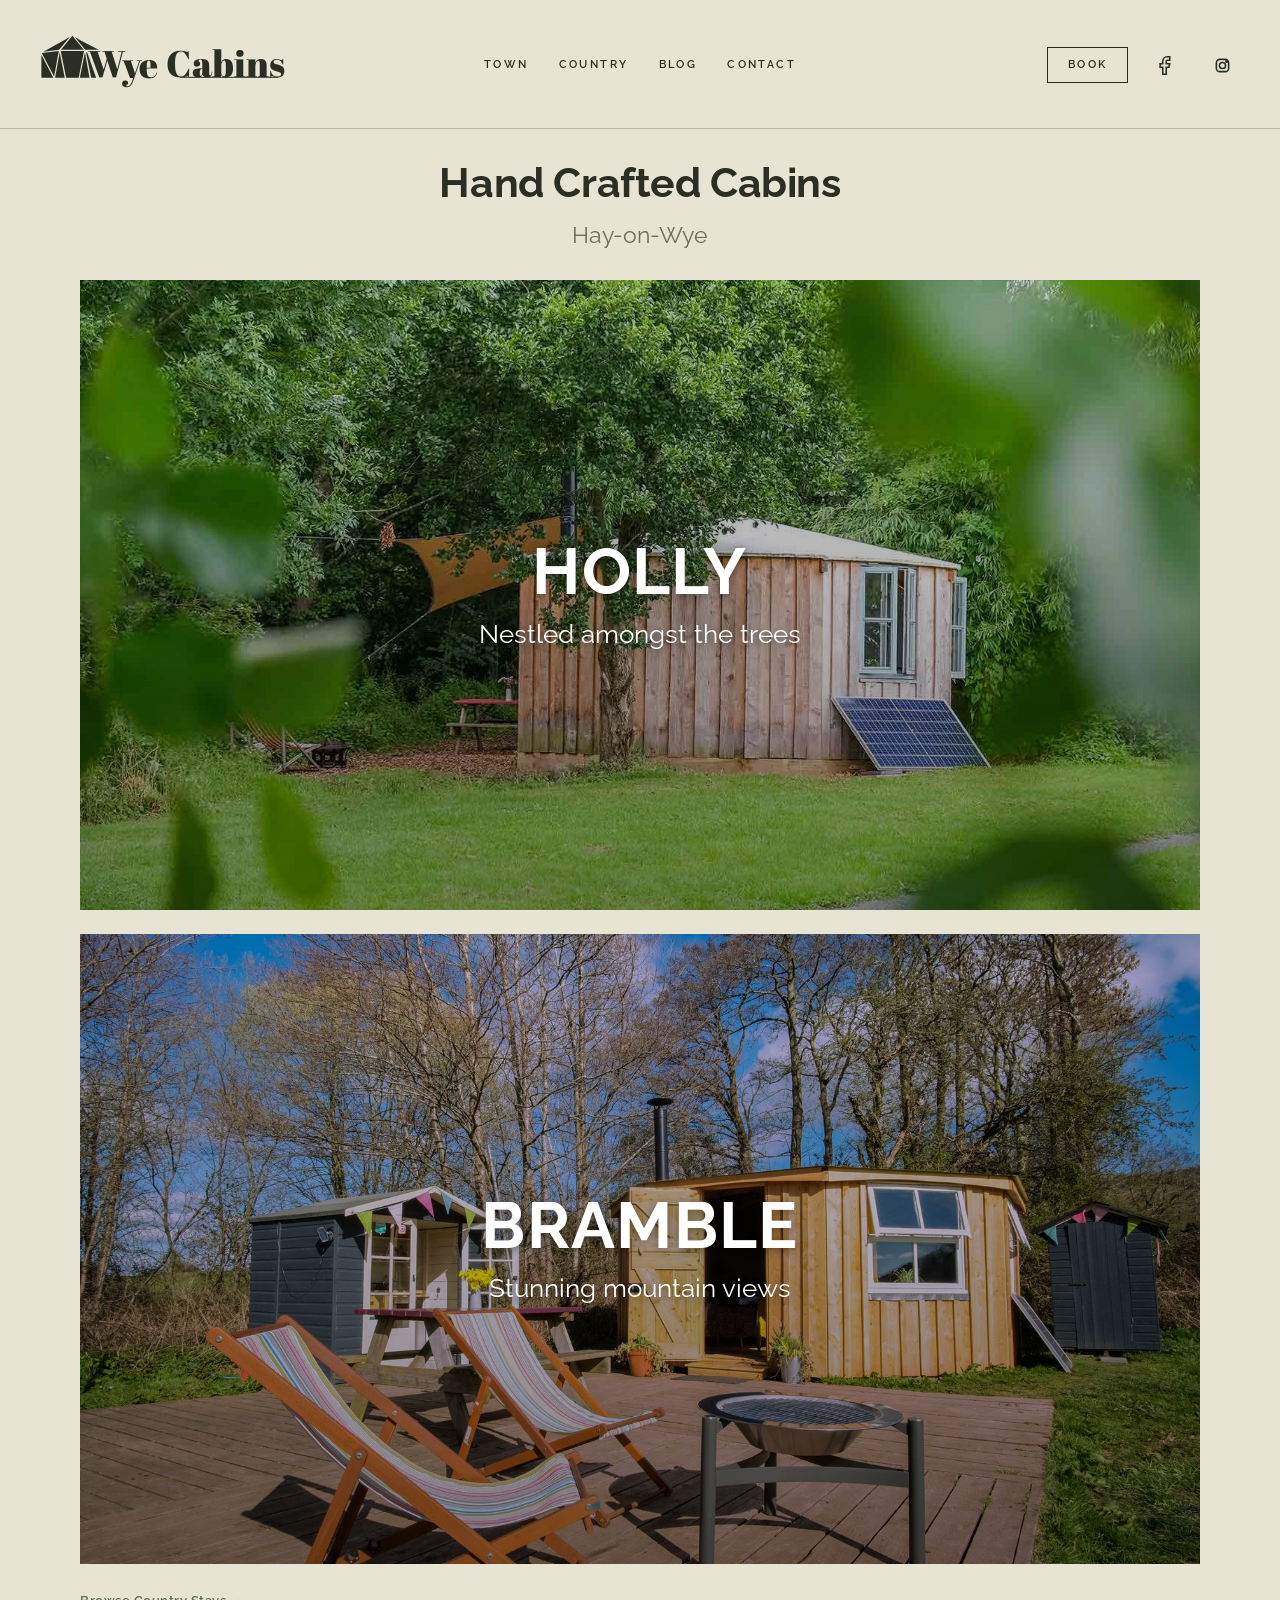
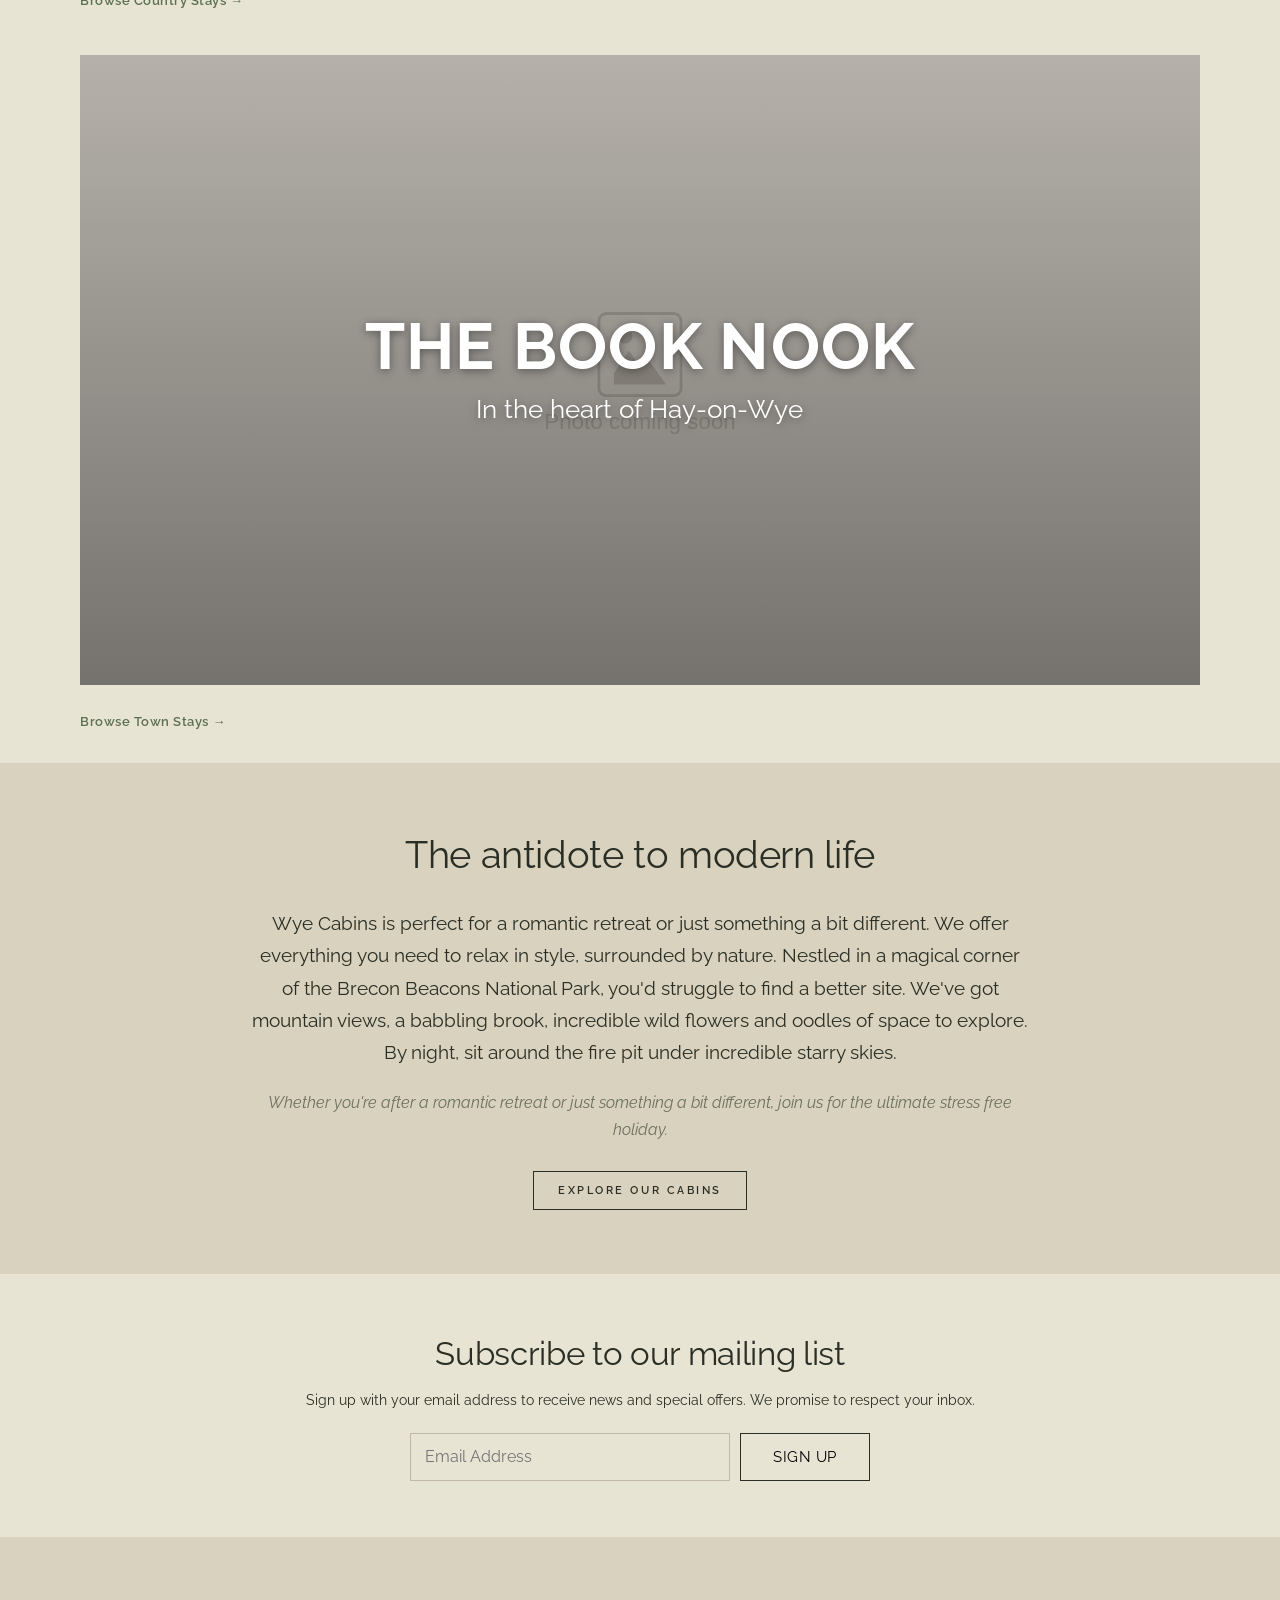
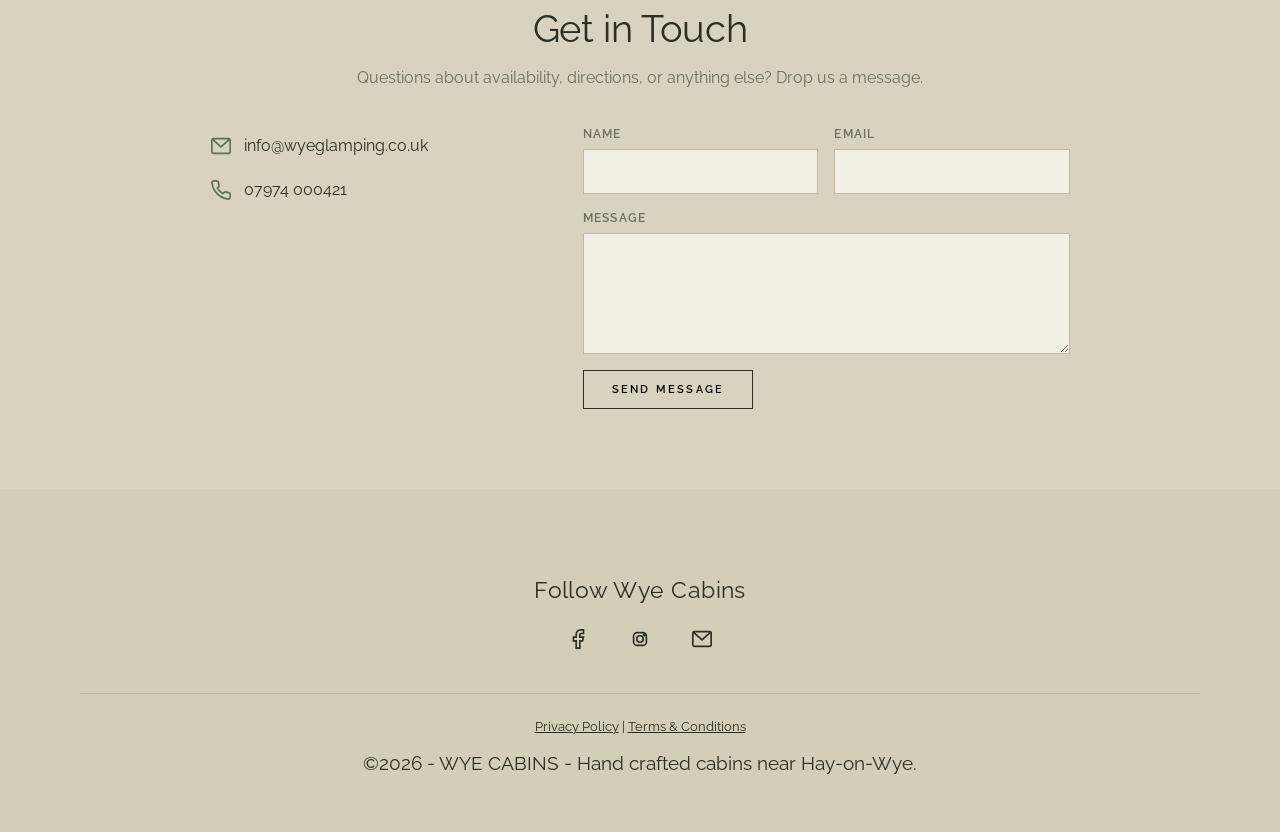
==== commit 732a351c: "v1" ====
--- a/index.html
+++ b/index.html
@@ -3,106 +3,54 @@
   <head>
     <meta charset="UTF-8">
     <meta name="viewport" content="width=device-width, initial-scale=1.0">
-    <title>Hand Crafted Glamping Cabins in Hay-on-Wye | Wye Glamping</title>
-    <meta name="description" content="Book hand crafted glamping cabins in the Brecon Beacons near Hay-on-Wye. Romantic retreats with mountain views, fire pits and starry skies.">
-    <meta property="og:title" content="Hand Crafted Glamping Cabins in Hay-on-Wye | Wye Glamping">
-    <meta property="og:description" content="Book hand crafted glamping cabins in the Brecon Beacons near Hay-on-Wye. Romantic retreats with mountain views, fire pits and starry skies.">
+    <title>Hand Crafted Cabins in Hay-on-Wye | Wye Cabins</title>
+    <meta name="description" content="Book hand crafted cabins in the Brecon Beacons near Hay-on-Wye. Romantic retreats with mountain views, fire pits and starry skies. Choose from Holly, Bramble or The Book Nook.">
+    <link rel="canonical" href="https://wyecabins.co.uk/">
+    <meta property="og:title" content="Hand Crafted Cabins in Hay-on-Wye | Wye Cabins">
+    <meta property="og:description" content="Book hand crafted cabins in the Brecon Beacons near Hay-on-Wye. Romantic retreats with mountain views, fire pits and starry skies.">
     <meta property="og:image" content="assets/images/Holly/Holly%20Cover.webp">
+    <meta property="og:url" content="https://wyecabins.co.uk/">
     <meta property="og:type" content="website">
     <meta name="twitter:card" content="summary_large_image">
+    <meta name="twitter:title" content="Hand Crafted Cabins in Hay-on-Wye | Wye Cabins">
+    <meta name="twitter:description" content="Book hand crafted cabins in the Brecon Beacons near Hay-on-Wye.">
+    <meta name="twitter:image" content="assets/images/Holly/Holly%20Cover.webp">
     <link rel="preconnect" href="https://fonts.googleapis.com">
     <link rel="preconnect" href="https://fonts.gstatic.com" crossorigin>
-    <link rel="stylesheet" href="https://fonts.googleapis.com/css2?family=Abril+Fatface&family=Libre+Baskerville:wght@400;700&family=Work+Sans:wght@400;500;600;700&display=swap">
+    <link rel="stylesheet" href="https://fonts.googleapis.com/css2?family=Abril+Fatface&family=Raleway:wght@400;500;600;700&display=swap">
     <link rel="stylesheet" href="styles.css">
     <script type="application/ld+json">
     {
       "@context": "https://schema.org",
       "@type": "LodgingBusiness",
-      "name": "Wye Glamping",
-      "description": "Hand crafted glamping cabins in the Brecon Beacons near Hay-on-Wye.",
+      "name": "Wye Cabins",
+      "description": "Hand crafted cabins in the Brecon Beacons near Hay-on-Wye.",
       "address": {
         "@type": "PostalAddress",
-        "addressLocality": "Hay-on-Wye",
+        "streetAddress": "Gwernyfed Old Estate Yard, Felindre",
+        "addressLocality": "Brecon",
+        "postalCode": "LD3 0SU",
         "addressRegion": "Powys",
         "addressCountry": "GB"
       },
+      "telephone": "+447974000421",
       "email": "info@wyeglamping.co.uk",
+      "url": "https://wyecabins.co.uk",
       "sameAs": [
         "https://www.facebook.com/pages/Wye%20Glamping/625040167843407/",
         "https://www.instagram.com/wye_glamping/"
-      ]
+      ],
+      "hasMap": "https://www.google.com/maps/search/?api=1&query=Felindre+Brecon+Powys"
     }
     </script>
   </head>
-  <body>
+  <body data-page="home">
     <a class="skip-link" href="#main-content">Skip to content</a>
 
     <header class="topbar" id="site-header"></header>
 
-    <main id="main-content">
-      <section class="home-section">
-        <div class="container home-headline">
-          <h1>Hand Crafted Cabins<br><span class="headline-sub">Hay-on-Wye</span></h1>
-        </div>
-
-        <div class="container stay-stack">
-          <a class="stay-card" href="stay.html?unit=holly">
-            <img src="assets/images/Holly/Holly%20Cover.webp" alt="Holly cabin nestled amongst the trees" width="1500" height="1000">
-            <div class="stay-overlay">
-              <h2>HOLLY</h2>
-              <p>Nestled amongst the trees</p>
-            </div>
-          </a>
-
-          <a class="stay-card" href="stay.html?unit=bramble">
-            <img src="assets/images/Bramble/Bramble%20Cover.jpeg" alt="Bramble cabin with mountain views" width="1600" height="1067" loading="lazy">
-            <div class="stay-overlay">
-              <h2>BRAMBLE</h2>
-              <p>Stunning mountain views</p>
-            </div>
-          </a>
-        </div>
-
-        <div class="container split-links">
-          <a href="country.html">Browse Country Stays <span aria-hidden="true">&#8594;</span></a>
-        </div>
-
-        <div class="container stay-stack stay-stack--spaced">
-          <a class="stay-card" href="stay.html?unit=newcabin">
-            <img src="assets/images/hero-cabin.jpg" alt="New cabin in the heart of Hay-on-Wye" width="2500" height="1665" loading="lazy">
-            <div class="stay-overlay">
-              <h2>NEW CABIN</h2>
-              <p>In the heart of Hay-on-Wye</p>
-            </div>
-          </a>
-        </div>
-
-        <div class="container split-links">
-          <a href="town.html">Browse Town Stays <span aria-hidden="true">&#8594;</span></a>
-        </div>
-      </section>
-
-      <section class="antidote-section">
-        <div class="container antidote-inner">
-          <h2>The antidote to modern life</h2>
-          <p>Wye Glamping is perfect for a romantic retreat or just something a bit different. We offer everything you need to relax in style, surrounded by nature. Nestled in a magical corner of the Brecon Beacons National Park, you'd struggle to find a better site. We've got mountain views, a babbling brook, incredible wild flowers and oodles of space to explore. By night, sit around the fire pit under incredible starry skies.</p>
-          <p class="antidote-tagline">Whether you're after a romantic retreat or just something a bit different, join us for the ultimate stress free holiday.</p>
-          <a class="outline-btn" href="country.html">EXPLORE OUR CABINS</a>
-        </div>
-      </section>
-
-      <section class="mailing-section">
-        <div class="container mailing-inner">
-          <h2>Subscribe to our mailing list</h2>
-          <p>Sign up with your email address to receive news and special offers. We promise to respect your inbox.</p>
-          <form class="subscribe-form" action="#" method="post">
-            <label for="email-input" class="sr-only">Email address</label>
-            <input id="email-input" type="email" name="email" placeholder="Email Address" required>
-            <button type="submit">SIGN UP</button>
-          </form>
-          <div aria-live="polite" id="subscribe-feedback"></div>
-        </div>
-      </section>
+    <main id="main-content" data-slot="home">
+      <div id="homeContent"></div>
     </main>
 
     <footer class="site-footer" id="site-footer"></footer>
--- a/styles.css
+++ b/styles.css
@@ -1,17 +1,43 @@
+/* ══════════════════════════════════════════════════════════
+   THEME — Change these variables to restyle the whole site.
+   Colours, fonts, spacing all live here for easy tweaking.
+   ══════════════════════════════════════════════════════════ */
 :root {
-  --bg: #f2f2f2;
-  --footer-bg: #ececec;
-  --ink: #161616;
-  --line: #d6d6d6;
+  /* ── Colours (Sage & Linen) ── */
+  --bg: #e8e4d4;
+  --bg-alt: #d8d2be;
+  --ink: #2a2e24;
+  --ink-muted: #6b7060;
+  --accent: #5a7050;
+  --accent-hover: #4a6040;
+  --accent-light: #d0d8c8;
+  --line: #c0b8a4;
+  --footer-bg: #d4ceb8;
+  --card-bg: #f2efe4;
+
+  /* ── Layout ── */
   --max: 1340px;
   --content: 1120px;
   --header-height: 122px;
-  --heading-font: "Libre Baskerville", Georgia, "Times New Roman", serif;
-  --body-font: "Work Sans", "Avenir Next", "Helvetica Neue", Helvetica, Arial, sans-serif;
+
+  /* ── Tunables ── */
+  --btn-radius: 0px;
+  --card-radius: 0px;
+  --heading-weight: 700;
+  --nav-spacing: 0.22em;
+  --body-size: 19px;
+
+  /* ── Fonts ── */
+  --heading-font: "Raleway", "Avenir Next", "Helvetica Neue", Helvetica, Arial, sans-serif;
+  --body-font: "Raleway", "Avenir Next", "Helvetica Neue", Helvetica, Arial, sans-serif;
 }
 
 * {
   box-sizing: border-box;
+}
+
+html {
+  scroll-behavior: smooth;
 }
 
 html,
@@ -54,7 +80,7 @@
 /* ── Focus Styles ── */
 
 *:focus-visible {
-  outline: 2px solid var(--ink);
+  outline: 2px solid var(--accent);
   outline-offset: 3px;
 }
 
@@ -134,13 +160,18 @@
   text-decoration: none;
   text-transform: uppercase;
   font-size: 11px;
-  letter-spacing: 0.26em;
+  letter-spacing: var(--nav-spacing);
   font-weight: 600;
+}
+
+.main-nav a:hover {
+  color: var(--accent);
 }
 
 .main-nav a.is-active {
   text-decoration: underline;
   text-underline-offset: 4px;
+  color: var(--accent);
 }
 
 .header-actions {
@@ -154,9 +185,16 @@
   text-decoration: none;
   border: 1.5px solid var(--ink);
   padding: 9px 20px;
+  border-radius: var(--btn-radius);
   font-size: 11px;
   font-weight: 600;
   letter-spacing: 0.2em;
+  transition: background 0.2s, color 0.2s;
+}
+
+.contact-btn:hover {
+  background: var(--ink);
+  color: var(--bg);
 }
 
 .icon-link {
@@ -174,6 +212,10 @@
   fill: none;
   stroke: var(--ink);
   stroke-width: 1.8;
+}
+
+.icon-link:hover svg {
+  stroke: var(--accent);
 }
 
 [data-page="stay"] .logo,
@@ -238,17 +280,17 @@
   text-align: center;
   font-family: var(--heading-font);
   font-size: clamp(34px, 3.2vw, 56px);
-  font-weight: 400;
-  letter-spacing: 0.02em;
+  font-weight: var(--heading-weight);
+  letter-spacing: -0.01em;
 }
 
 .headline-sub {
   display: block;
   font-size: clamp(18px, 1.8vw, 30px);
   font-weight: 400;
-  letter-spacing: 0.06em;
+  letter-spacing: -0.01em;
   margin-top: 6px;
-  color: #595959;
+  color: var(--ink-muted);
 }
 
 .stay-stack {
@@ -263,6 +305,7 @@
   text-decoration: none;
   overflow: hidden;
   background: #d8d8d8;
+  border-radius: var(--card-radius);
 }
 
 .stay-card img {
@@ -271,6 +314,11 @@
   display: block;
   aspect-ratio: 16 / 9;
   object-fit: cover;
+  transition: transform 0.4s ease;
+}
+
+.stay-card:hover img {
+  transform: scale(1.03);
 }
 
 .stay-card::after {
@@ -297,7 +345,7 @@
   font-family: var(--heading-font);
   font-weight: 700;
   font-size: clamp(42px, 5.1vw, 86px);
-  letter-spacing: 0.08em;
+  letter-spacing: 0.02em;
   line-height: 1.08;
 }
 
@@ -321,10 +369,36 @@
   letter-spacing: 0.04em;
   padding: 12px 0;
   display: inline-block;
+  color: var(--accent);
+  font-weight: 600;
+}
+
+.split-links a:hover {
+  text-decoration: underline;
 }
 
 .stay-stack--spaced {
   margin-top: 32px;
+}
+
+/* ── Town Page: Between-Cards Text ── */
+
+.town-between-text {
+  text-align: center;
+  padding: 48px 0 20px;
+}
+
+.town-between-text p {
+  margin: 0 auto 14px;
+  max-width: 680px;
+  font-size: 18px;
+  line-height: 1.6;
+}
+
+.town-between-text p.coming-soon-note {
+  font-style: italic;
+  color: var(--ink-muted);
+  font-size: 15px;
 }
 
 /* ── Coming Soon (Town page) ── */
@@ -360,7 +434,7 @@
   font-family: var(--heading-font);
   font-size: clamp(32px, 3vw, 48px);
   font-weight: 400;
-  letter-spacing: 0.01em;
+  letter-spacing: -0.01em;
 }
 
 .coming-soon-info p {
@@ -372,7 +446,7 @@
 
 .coming-soon-info p.coming-soon-note {
   font-style: italic;
-  color: #595959;
+  color: var(--ink-muted);
   font-size: 15px;
 }
 
@@ -380,7 +454,7 @@
 
 .antidote-section {
   padding: 64px 0;
-  background: var(--footer-bg);
+  background: var(--bg-alt);
 }
 
 .antidote-inner {
@@ -393,20 +467,20 @@
   font-family: var(--heading-font);
   font-size: clamp(32px, 3vw, 52px);
   font-weight: 400;
-  letter-spacing: 0.01em;
+  letter-spacing: -0.01em;
 }
 
 .antidote-inner p {
   margin: 0 auto 20px;
   max-width: 780px;
-  font-size: 18px;
+  font-size: var(--body-size);
   line-height: 1.7;
 }
 
 .antidote-inner p.antidote-tagline {
   font-style: italic;
   font-size: 16px;
-  color: #474747;
+  color: var(--ink-muted);
   margin-bottom: 28px;
 }
 
@@ -431,7 +505,7 @@
   font-family: var(--heading-font);
   font-size: clamp(28px, 2.6vw, 44px);
   font-weight: 400;
-  letter-spacing: 0.01em;
+  letter-spacing: -0.01em;
 }
 
 .mailing-inner p {
@@ -453,8 +527,8 @@
   margin: 0 0 38px;
   text-align: center;
   font-family: var(--heading-font);
-  font-size: clamp(38px, 4.4vw, 74px);
-  letter-spacing: 0.13em;
+  font-size: clamp(30px, 3.6vw, 56px);
+  letter-spacing: 0em;
   font-weight: 700;
 }
 
@@ -467,8 +541,9 @@
 .post-card {
   display: grid;
   grid-template-columns: 1fr 1fr;
-  background: #fff;
+  background: var(--card-bg);
   overflow: hidden;
+  border-radius: var(--card-radius);
 }
 
 .post-card-thumb {
@@ -498,9 +573,10 @@
 .post-card h2 {
   margin: 0 0 12px;
   text-align: left;
-  font-size: clamp(18px, 1.6vw, 28px);
-  font-weight: 500;
+  font-size: clamp(16px, 1.4vw, 24px);
+  font-weight: 600;
   line-height: 1.22;
+  letter-spacing: -0.01em;
 }
 
 .post-card p {
@@ -517,6 +593,11 @@
   font-size: 13px;
   font-weight: 600;
   letter-spacing: 0.04em;
+  color: var(--accent);
+}
+
+.post-card-body > a:last-child:hover {
+  text-decoration: underline;
 }
 
 /* ── Stay Detail Pages ── */
@@ -559,7 +640,7 @@
   margin: 0;
   font-family: var(--heading-font);
   font-size: clamp(42px, 5.6vw, 94px);
-  letter-spacing: 0.1em;
+  letter-spacing: 0.02em;
   line-height: 1.08;
   font-weight: 700;
 }
@@ -577,6 +658,7 @@
   color: inherit;
   border: 1.5px solid currentColor;
   padding: 11px 24px;
+  border-radius: var(--btn-radius);
   font-size: 10.5px;
   letter-spacing: 0.24em;
   font-weight: 600;
@@ -585,6 +667,16 @@
   display: inline-block;
   cursor: pointer;
   font-family: var(--body-font);
+  transition: background 0.2s, color 0.2s;
+}
+
+.outline-btn:hover {
+  background: var(--ink);
+  color: var(--bg);
+}
+
+.ghost-btn:hover {
+  background: rgba(255, 255, 255, 0.2);
 }
 
 .section-narrow {
@@ -600,14 +692,14 @@
   margin: 0;
   font-family: var(--heading-font);
   font-size: clamp(34px, 3.2vw, 52px);
-  letter-spacing: 0.01em;
+  letter-spacing: -0.01em;
   font-weight: 400;
 }
 
 .unit-intro p {
   margin: 18px auto 24px;
   max-width: 860px;
-  font-size: 20px;
+  font-size: var(--body-size);
   line-height: 1.6;
 }
 
@@ -622,7 +714,7 @@
   font-family: var(--heading-font);
   font-size: clamp(30px, 2.8vw, 46px);
   font-weight: 400;
-  letter-spacing: 0.01em;
+  letter-spacing: -0.01em;
 }
 
 .unit-story p {
@@ -655,6 +747,11 @@
   height: 100%;
   display: block;
   object-fit: cover;
+  transition: transform 0.3s ease;
+}
+
+.gallery-tile:hover img {
+  transform: scale(1.05);
 }
 
 /* ── Specs Grid (stay pages) ── */
@@ -671,7 +768,7 @@
   font-family: var(--heading-font);
   font-size: clamp(32px, 3vw, 48px);
   font-weight: 400;
-  letter-spacing: 0.01em;
+  letter-spacing: -0.01em;
 }
 
 .specs-grid {
@@ -694,7 +791,7 @@
   width: 30px;
   height: 30px;
   fill: none;
-  stroke: var(--ink);
+  stroke: var(--accent);
   stroke-width: 1.5;
   stroke-linecap: round;
   stroke-linejoin: round;
@@ -713,7 +810,8 @@
   width: 100%;
   border: 0;
   height: 380px;
-  filter: grayscale(1) contrast(1.05);
+  /* Warm tint instead of grayscale — remove filter entirely for full colour */
+  filter: saturate(0.7) sepia(0.15) brightness(1.02);
 }
 
 .map-link {
@@ -725,6 +823,7 @@
 .map-link a {
   text-decoration: none;
   border-bottom: 1px solid currentColor;
+  color: var(--accent);
 }
 
 /* ── Book Section ── */
@@ -739,28 +838,7 @@
   font-size: 19px;
 }
 
-/* ── Gift Voucher Section ── */
-
-.unit-gift {
-  text-align: center;
-}
-
-.unit-gift h2 {
-  margin: 0 0 14px;
-  font-family: var(--heading-font);
-  font-size: clamp(28px, 2.6vw, 42px);
-  font-weight: 400;
-  letter-spacing: 0.01em;
-}
-
-.unit-gift p {
-  margin: 0 auto 20px;
-  max-width: 680px;
-  font-size: 17px;
-  line-height: 1.6;
-}
-
-/* ── Instagram Feed Section ── */
+/* ── Instagram Slider ── */
 
 .unit-instagram {
   text-align: center;
@@ -771,32 +849,80 @@
   font-family: var(--heading-font);
   font-size: clamp(28px, 2.6vw, 42px);
   font-weight: 400;
-  letter-spacing: 0.01em;
-}
-
-.instagram-grid {
-  display: grid;
-  grid-template-columns: repeat(3, minmax(0, 1fr));
-  gap: 9px;
-}
-
-.instagram-grid a {
+  letter-spacing: -0.01em;
+}
+
+.instagram-slider {
+  position: relative;
+  display: flex;
+  align-items: center;
+  gap: 0;
+}
+
+.insta-track {
+  display: flex;
+  gap: 10px;
+  overflow-x: auto;
+  scroll-snap-type: x mandatory;
+  scroll-behavior: smooth;
+  -webkit-overflow-scrolling: touch;
+  scrollbar-width: none;
+  flex: 1;
+  padding: 0 4px;
+}
+
+.insta-track::-webkit-scrollbar {
+  display: none;
+}
+
+.insta-slide {
+  flex: 0 0 200px;
+  width: 200px;
+  height: 200px;
+  scroll-snap-align: start;
+  overflow: hidden;
+  background: var(--bg-alt);
   display: block;
-  overflow: hidden;
-  aspect-ratio: 1 / 1;
-  background: #ddd;
-}
-
-.instagram-grid img {
+  border-radius: 4px;
+}
+
+.insta-slide img {
   width: 100%;
   height: 100%;
   object-fit: cover;
   display: block;
-  transition: opacity 0.2s;
-}
-
-.instagram-grid a:hover img {
+  transition: transform 0.3s ease, opacity 0.2s;
+}
+
+.insta-slide:hover img {
   opacity: 0.85;
+  transform: scale(1.04);
+}
+
+.insta-arrow {
+  flex-shrink: 0;
+  width: 40px;
+  height: 40px;
+  border: 0;
+  border-radius: 50%;
+  background: var(--card-bg);
+  color: var(--ink);
+  font-size: 20px;
+  line-height: 1;
+  cursor: pointer;
+  display: flex;
+  align-items: center;
+  justify-content: center;
+  box-shadow: 0 2px 8px rgba(0, 0, 0, 0.12);
+  transition: background 0.2s, box-shadow 0.2s;
+  margin: 0 8px;
+  z-index: 2;
+}
+
+.insta-arrow:hover {
+  background: var(--accent);
+  color: #fff;
+  box-shadow: 0 2px 12px rgba(0, 0, 0, 0.18);
 }
 
 .instagram-follow {
@@ -807,12 +933,188 @@
 .instagram-follow a {
   text-decoration: none;
   border-bottom: 1px solid currentColor;
+  color: var(--accent);
+}
+
+/* Fallback: Instagram embed widget */
+.insta-embed-wrapper {
+  width: 100%;
+  max-width: 540px;
+  margin: 0 auto;
+}
+
+.insta-embed-wrapper iframe {
+  width: 100%;
+  height: 520px;
+  border: 0;
+  background: var(--card-bg);
+  border-radius: 6px;
+}
+
+/* ── Place Map Link (in blog posts) ── */
+
+.place-map-link {
+  display: inline-block;
+  font-size: 12px;
+  font-weight: 600;
+  letter-spacing: 0.06em;
+  text-decoration: none;
+  color: var(--accent);
+  border: 1px solid var(--line);
+  padding: 3px 8px;
+  margin-left: 6px;
+  vertical-align: middle;
+  transition: border-color 0.2s, background 0.2s;
+}
+
+.place-map-link:hover {
+  border-color: var(--accent);
+  background: var(--accent-light);
+}
+
+/* ── Contact Section ── */
+
+.contact-section {
+  padding: 64px 0;
+  background: var(--bg-alt);
+}
+
+.contact-inner h2 {
+  margin: 0 0 10px;
+  text-align: center;
+  font-family: var(--heading-font);
+  font-size: clamp(32px, 3vw, 48px);
+  font-weight: 400;
+  letter-spacing: -0.01em;
+}
+
+.contact-subtext {
+  text-align: center;
+  margin: 0 0 36px;
+  font-size: 16px;
+  color: var(--ink-muted);
+}
+
+.contact-grid {
+  display: grid;
+  grid-template-columns: 1fr 1.5fr;
+  gap: 48px;
+  max-width: 860px;
+  margin: 0 auto;
+  align-items: start;
+}
+
+.contact-info {
+  display: flex;
+  flex-direction: column;
+  gap: 20px;
+  padding-top: 8px;
+}
+
+.contact-detail {
+  display: flex;
+  align-items: center;
+  gap: 12px;
+  font-size: 16px;
+}
+
+.contact-detail svg {
+  width: 22px;
+  height: 22px;
+  flex-shrink: 0;
+  fill: none;
+  stroke: var(--accent);
+  stroke-width: 1.8;
+}
+
+.contact-detail a {
+  text-decoration: none;
+  border-bottom: 1px solid transparent;
+}
+
+.contact-detail a:hover {
+  border-bottom-color: var(--accent);
+  color: var(--accent);
+}
+
+.contact-form {
+  display: grid;
+  grid-template-columns: 1fr 1fr;
+  gap: 16px;
+}
+
+.form-row {
+  display: flex;
+  flex-direction: column;
+  gap: 6px;
+}
+
+.form-row--full {
+  grid-column: 1 / -1;
+}
+
+.contact-form label {
+  font-size: 12px;
+  font-weight: 600;
+  letter-spacing: 0.1em;
+  text-transform: uppercase;
+  color: var(--ink-muted);
+}
+
+.contact-form input,
+.contact-form textarea {
+  border: 1px solid var(--line);
+  background: var(--card-bg);
+  padding: 12px 14px;
+  font-size: 16px;
+  font-family: var(--body-font);
+  color: var(--ink);
+  transition: border-color 0.2s;
+}
+
+.contact-form input:focus,
+.contact-form textarea:focus {
+  border-color: var(--accent);
+  outline: none;
+}
+
+.contact-form textarea {
+  resize: vertical;
+  min-height: 100px;
+}
+
+.contact-form button {
+  grid-column: 1 / -1;
+  justify-self: start;
+  border: 1.5px solid var(--ink);
+  border-radius: var(--btn-radius);
+  background: transparent;
+  padding: 12px 28px;
+  font-size: 11px;
+  font-weight: 600;
+  letter-spacing: 0.2em;
+  text-transform: uppercase;
+  font-family: var(--body-font);
+  cursor: pointer;
+  transition: background 0.2s, color 0.2s;
+}
+
+.contact-form button:hover {
+  background: var(--ink);
+  color: var(--bg);
+}
+
+#contact-feedback {
+  text-align: center;
+  margin-top: 16px;
+  font-size: 15px;
+  color: var(--accent);
 }
 
 /* ── Footer ── */
 
 .site-footer {
-  margin-top: 60px;
+  margin-top: 0;
   background: var(--footer-bg);
 }
 
@@ -872,6 +1174,11 @@
   fill: none;
   stroke: var(--ink);
   stroke-width: 1.8;
+  transition: stroke 0.2s;
+}
+
+.social-links a:hover svg {
+  stroke: var(--accent);
 }
 
 /* ── Subscribe Form ── */
@@ -893,15 +1200,27 @@
   font-family: var(--body-font);
 }
 
+.subscribe-form input:focus {
+  border-color: var(--accent);
+  outline: none;
+}
+
 .subscribe-form button {
   height: 48px;
   min-width: 130px;
   border: 1.5px solid var(--ink);
+  border-radius: var(--btn-radius);
   background: transparent;
   font-size: 15px;
   letter-spacing: 0.03em;
   font-family: var(--body-font);
   cursor: pointer;
+  transition: background 0.2s, color 0.2s;
+}
+
+.subscribe-form button:hover {
+  background: var(--ink);
+  color: var(--bg);
 }
 
 .policy-links {
@@ -911,7 +1230,7 @@
 
 .footer-line {
   margin: 32px auto 24px;
-  border-top: 1px solid #2a2a2a;
+  border-top: 1px solid var(--line);
 }
 
 .copyright {
@@ -1080,8 +1399,9 @@
   }
 
   .blog-photo-wide {
-    width: 100%;
-    margin-left: 0;
+    width: 100% !important;
+    margin-left: 0 !important;
+    max-width: 100% !important;
   }
 
   .blog-photo-right,
@@ -1128,7 +1448,7 @@
   }
 
   .specs-grid {
-    grid-template-columns: repeat(3, 1fr);
+    grid-template-columns: repeat(4, 1fr);
     gap: 28px 20px;
   }
 
@@ -1141,9 +1461,22 @@
     height: 280px;
   }
 
-  .instagram-grid {
-    grid-template-columns: repeat(3, minmax(0, 1fr));
-    gap: 6px;
+  .insta-slide {
+    flex: 0 0 170px;
+    width: 170px;
+    height: 170px;
+  }
+
+  .contact-grid {
+    grid-template-columns: 1fr;
+    gap: 32px;
+  }
+
+  .contact-info {
+    flex-direction: row;
+    justify-content: center;
+    flex-wrap: wrap;
+    gap: 24px;
   }
 
   .footer-inner {
@@ -1245,6 +1578,23 @@
   .logo svg {
     height: 36px;
   }
+
+  .insta-slide {
+    flex: 0 0 150px;
+    width: 150px;
+    height: 150px;
+  }
+
+  .insta-arrow {
+    width: 34px;
+    height: 34px;
+    font-size: 16px;
+    margin: 0 4px;
+  }
+
+  .contact-form {
+    grid-template-columns: 1fr;
+  }
 }
 
 @media (max-width: 480px) {
@@ -1306,6 +1656,7 @@
   letter-spacing: 0.04em;
   padding: 12px 0;
   margin-bottom: 8px;
+  color: var(--accent);
 }
 
 .blog-post-hero {
@@ -1318,9 +1669,9 @@
 .blog-post-title {
   margin: 32px 0 24px;
   font-family: var(--heading-font);
-  font-size: clamp(32px, 3.6vw, 56px);
-  font-weight: 400;
-  letter-spacing: 0.01em;
+  font-size: clamp(26px, 3vw, 44px);
+  font-weight: var(--heading-weight);
+  letter-spacing: -0.01em;
   text-align: center;
 }
 
@@ -1332,17 +1683,17 @@
 .blog-post-body h2 {
   margin: 36px 0 14px;
   font-family: var(--heading-font);
-  font-size: clamp(24px, 2.4vw, 36px);
-  font-weight: 400;
-  letter-spacing: 0.01em;
+  font-size: clamp(22px, 2.2vw, 32px);
+  font-weight: var(--heading-weight);
+  letter-spacing: -0.01em;
 }
 
 .blog-post-body h3 {
   margin: 28px 0 10px;
   font-family: var(--heading-font);
-  font-size: clamp(20px, 2vw, 28px);
-  font-weight: 400;
-  letter-spacing: 0.01em;
+  font-size: clamp(18px, 1.8vw, 24px);
+  font-weight: var(--heading-weight);
+  letter-spacing: -0.01em;
 }
 
 .blog-post-body p {
@@ -1453,4 +1804,8 @@
     animation-duration: 0.01ms !important;
     transition-duration: 0.01ms !important;
   }
-}
+
+  html {
+    scroll-behavior: auto;
+  }
+}
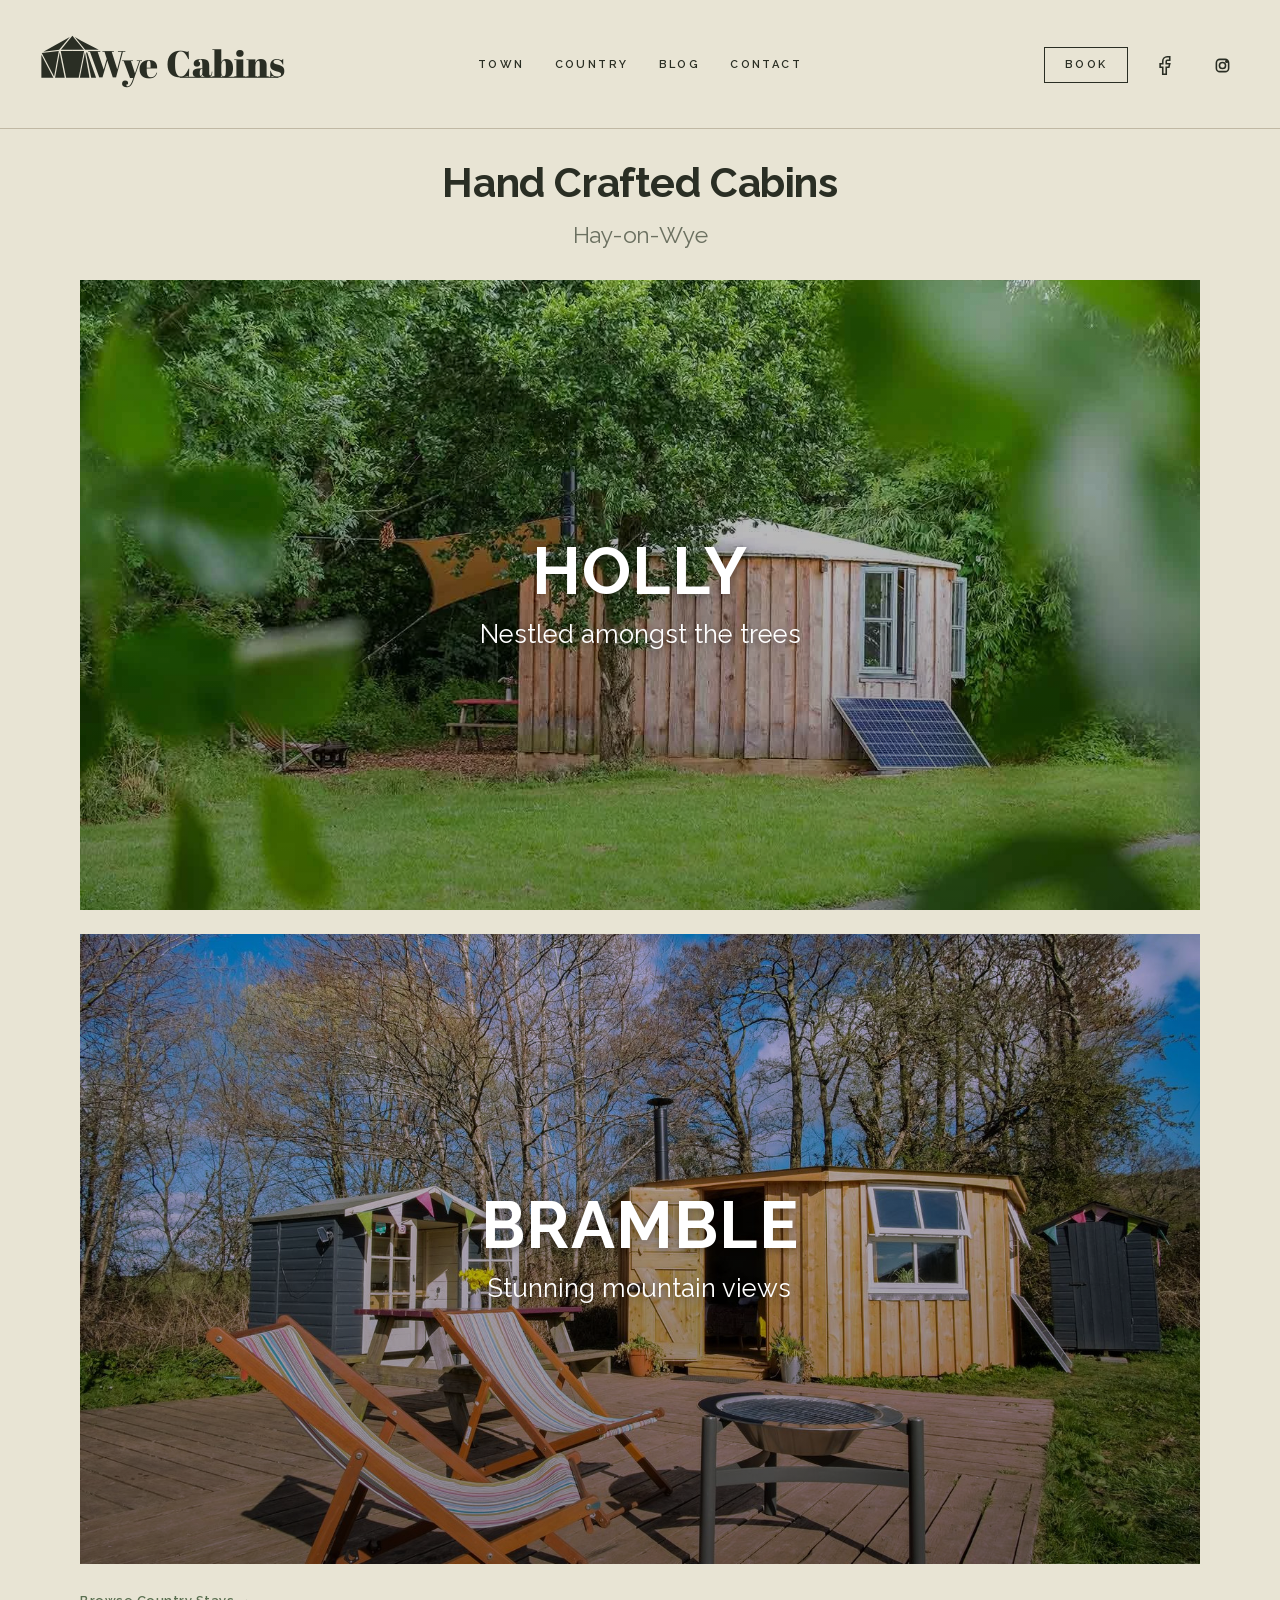
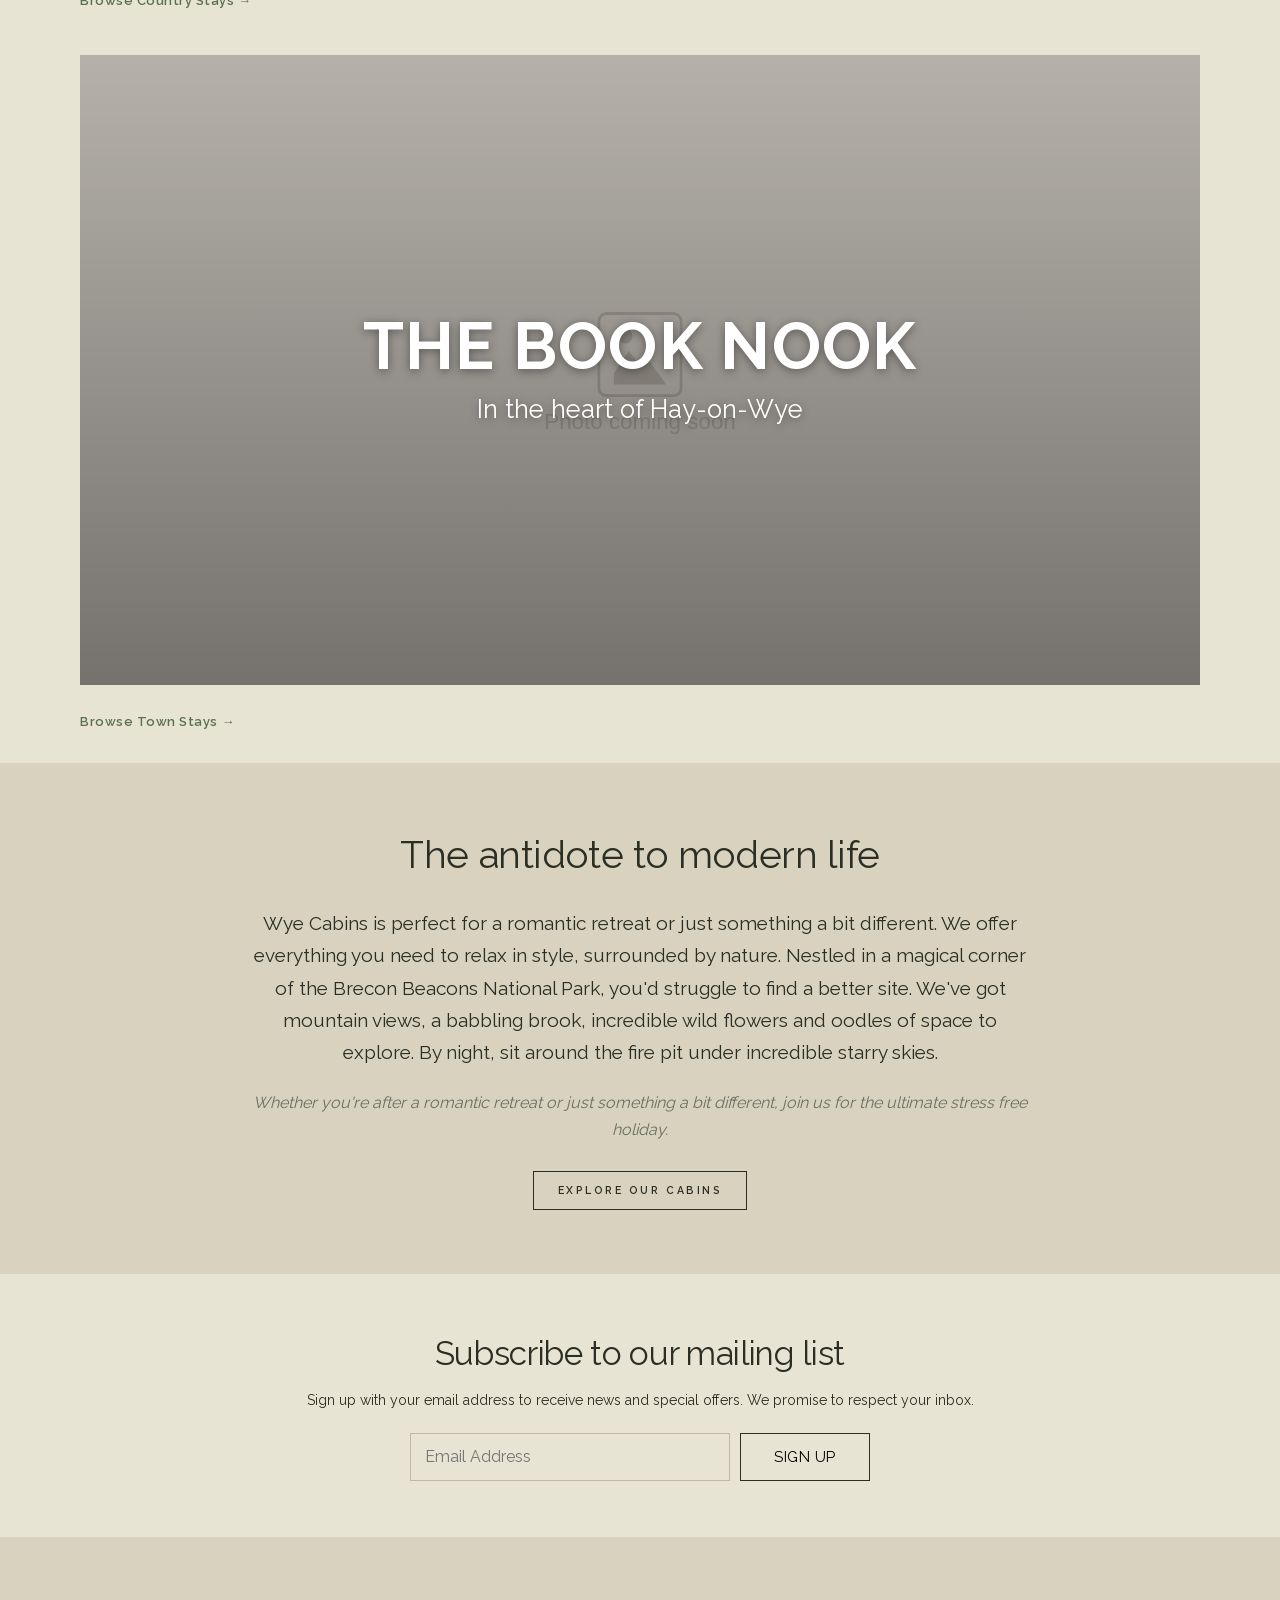
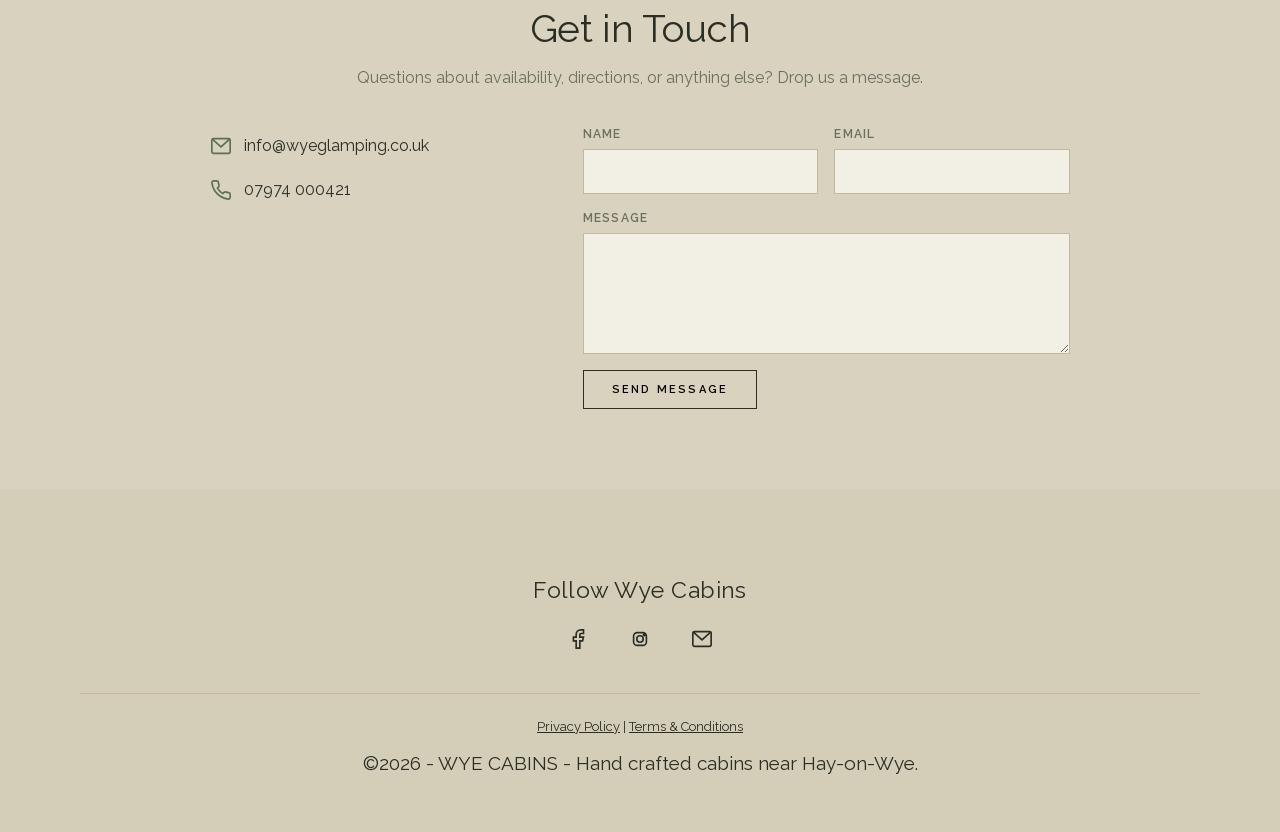
==== commit db396241: "v1.1" ====
--- a/index.html
+++ b/index.html
@@ -15,10 +15,10 @@
     <meta name="twitter:title" content="Hand Crafted Cabins in Hay-on-Wye | Wye Cabins">
     <meta name="twitter:description" content="Book hand crafted cabins in the Brecon Beacons near Hay-on-Wye.">
     <meta name="twitter:image" content="assets/images/Holly/Holly%20Cover.webp">
-    <link rel="preconnect" href="https://fonts.googleapis.com">
-    <link rel="preconnect" href="https://fonts.gstatic.com" crossorigin>
-    <link rel="stylesheet" href="https://fonts.googleapis.com/css2?family=Abril+Fatface&family=Raleway:wght@400;500;600;700&display=swap">
     <link rel="stylesheet" href="styles.css">
+    <link rel="preload" as="image" href="assets/images/Holly/Holly%20Cover.webp">
+    <link rel="preload" as="font" href="assets/fonts/raleway.woff2" type="font/woff2" crossorigin>
+    <link rel="preload" as="font" href="assets/fonts/abril-fatface.woff2" type="font/woff2" crossorigin>
     <script type="application/ld+json">
     {
       "@context": "https://schema.org",
--- a/styles.css
+++ b/styles.css
@@ -1,3 +1,19 @@
+/* ── Self-hosted fonts ── */
+@font-face {
+  font-family: 'Raleway';
+  font-style: normal;
+  font-weight: 400 700;
+  font-display: swap;
+  src: url('assets/fonts/raleway.woff2') format('woff2');
+}
+@font-face {
+  font-family: 'Abril Fatface';
+  font-style: normal;
+  font-weight: 400;
+  font-display: swap;
+  src: url('assets/fonts/abril-fatface.woff2') format('woff2');
+}
+
 /* ══════════════════════════════════════════════════════════
    THEME — Change these variables to restyle the whole site.
    Colours, fonts, spacing all live here for easy tweaking.
@@ -236,7 +252,9 @@
   gap: 5px;
   background: none;
   border: none;
-  padding: 10px;
+  padding: 12px;
+  min-width: 44px;
+  min-height: 44px;
   cursor: pointer;
   z-index: 2;
 }
@@ -1550,6 +1568,10 @@
     display: flex;
   }
 
+  body:has(.nav-open) {
+    overflow: hidden;
+  }
+
   .main-nav a {
     font-size: 12px;
     letter-spacing: 0.18em;
@@ -1778,6 +1800,21 @@
   clear: both;
 }
 
+.blog-cta-box {
+  margin-top: 48px;
+  padding: 32px;
+  text-align: center;
+  background: var(--card-bg);
+  border-radius: 12px;
+  clear: both;
+}
+
+.blog-cta-box p {
+  font-family: var(--heading-font);
+  font-size: 24px;
+  margin-bottom: 16px;
+}
+
 @media (max-width: 980px) {
   .blog-post-title {
     font-size: 28px;
